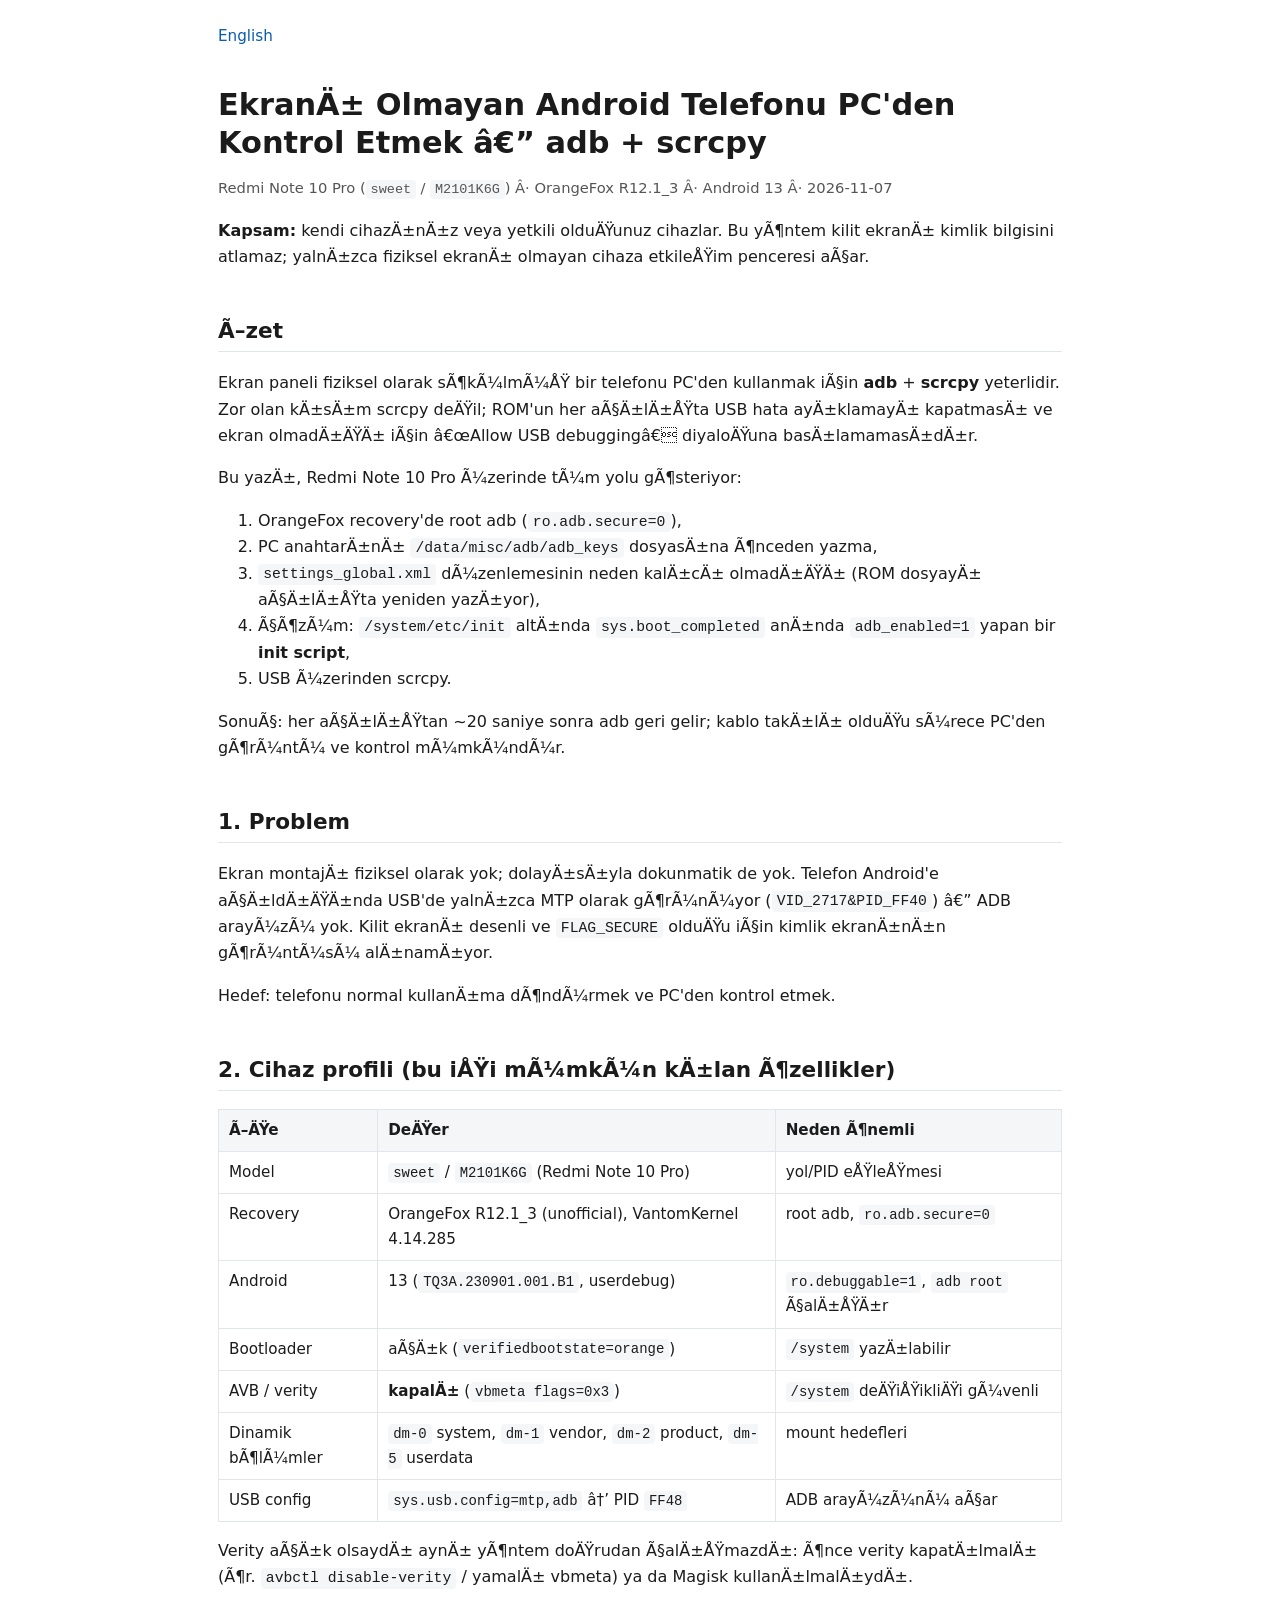
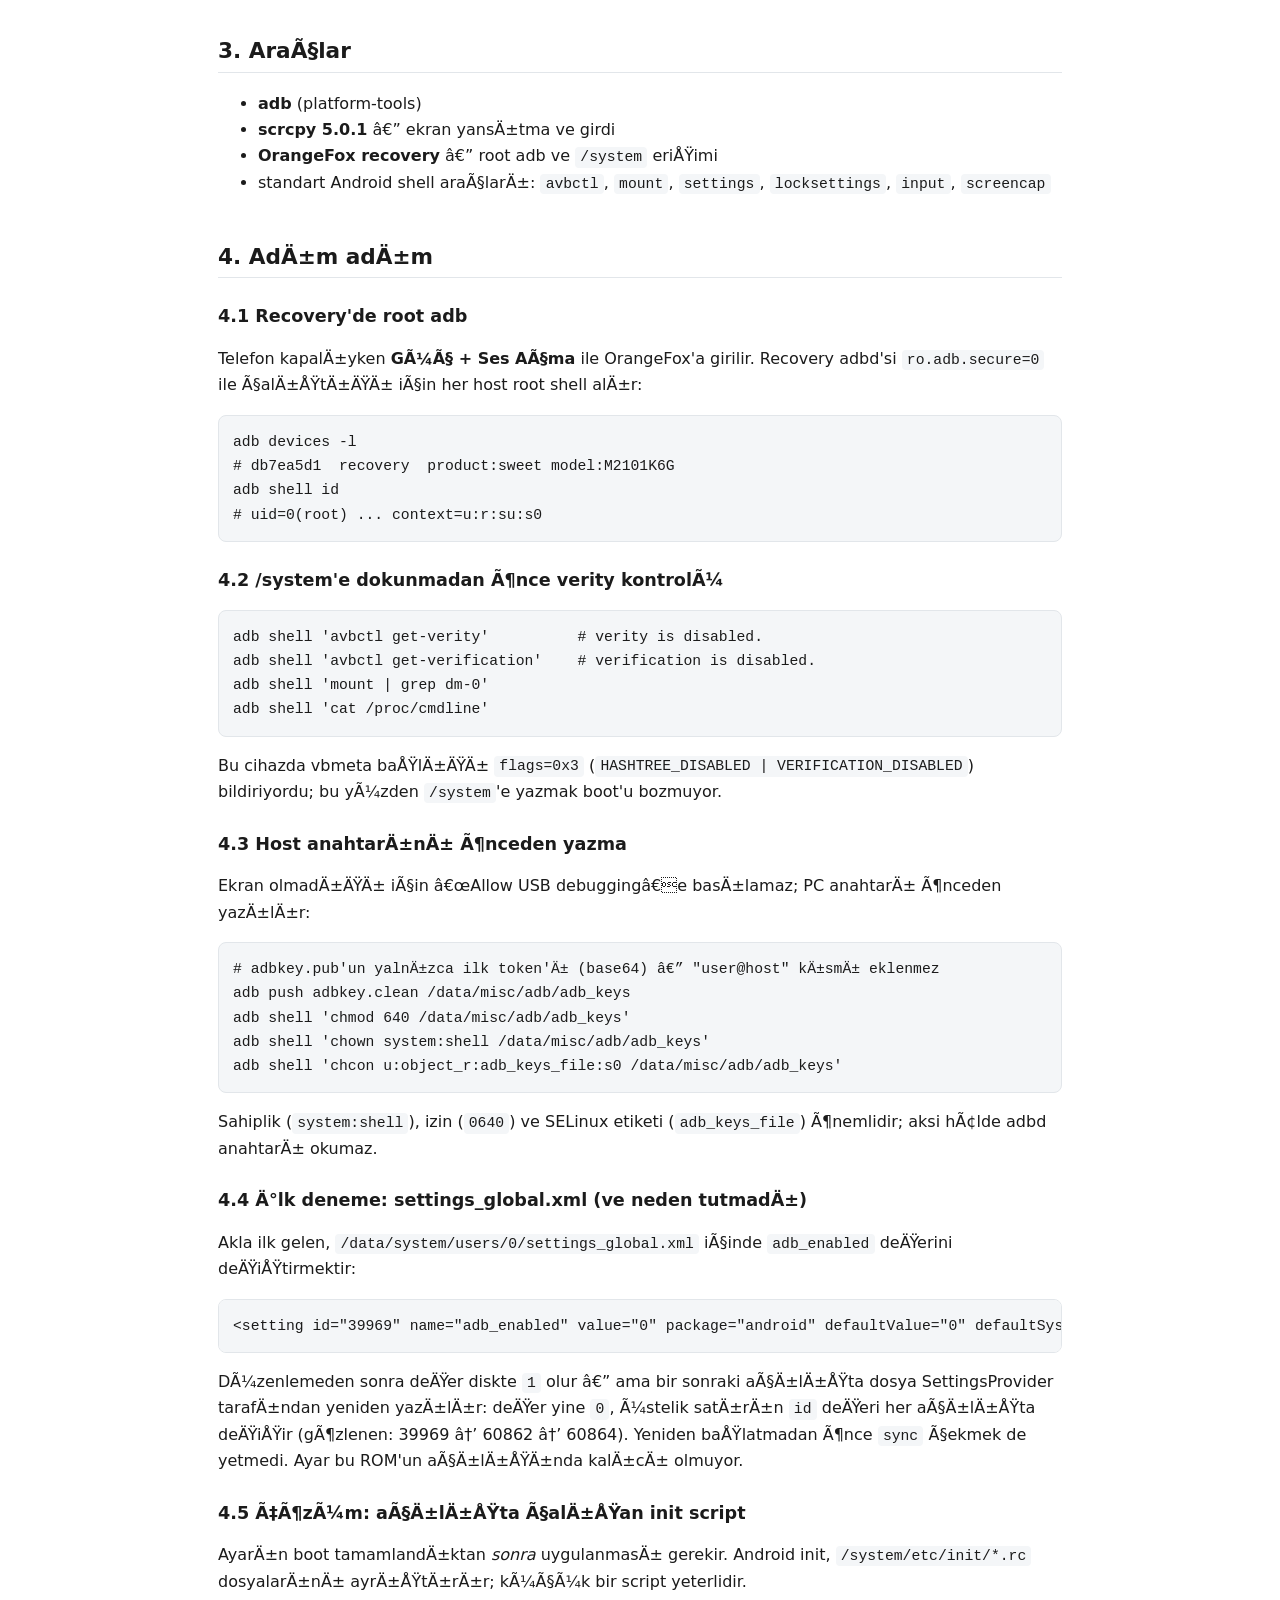
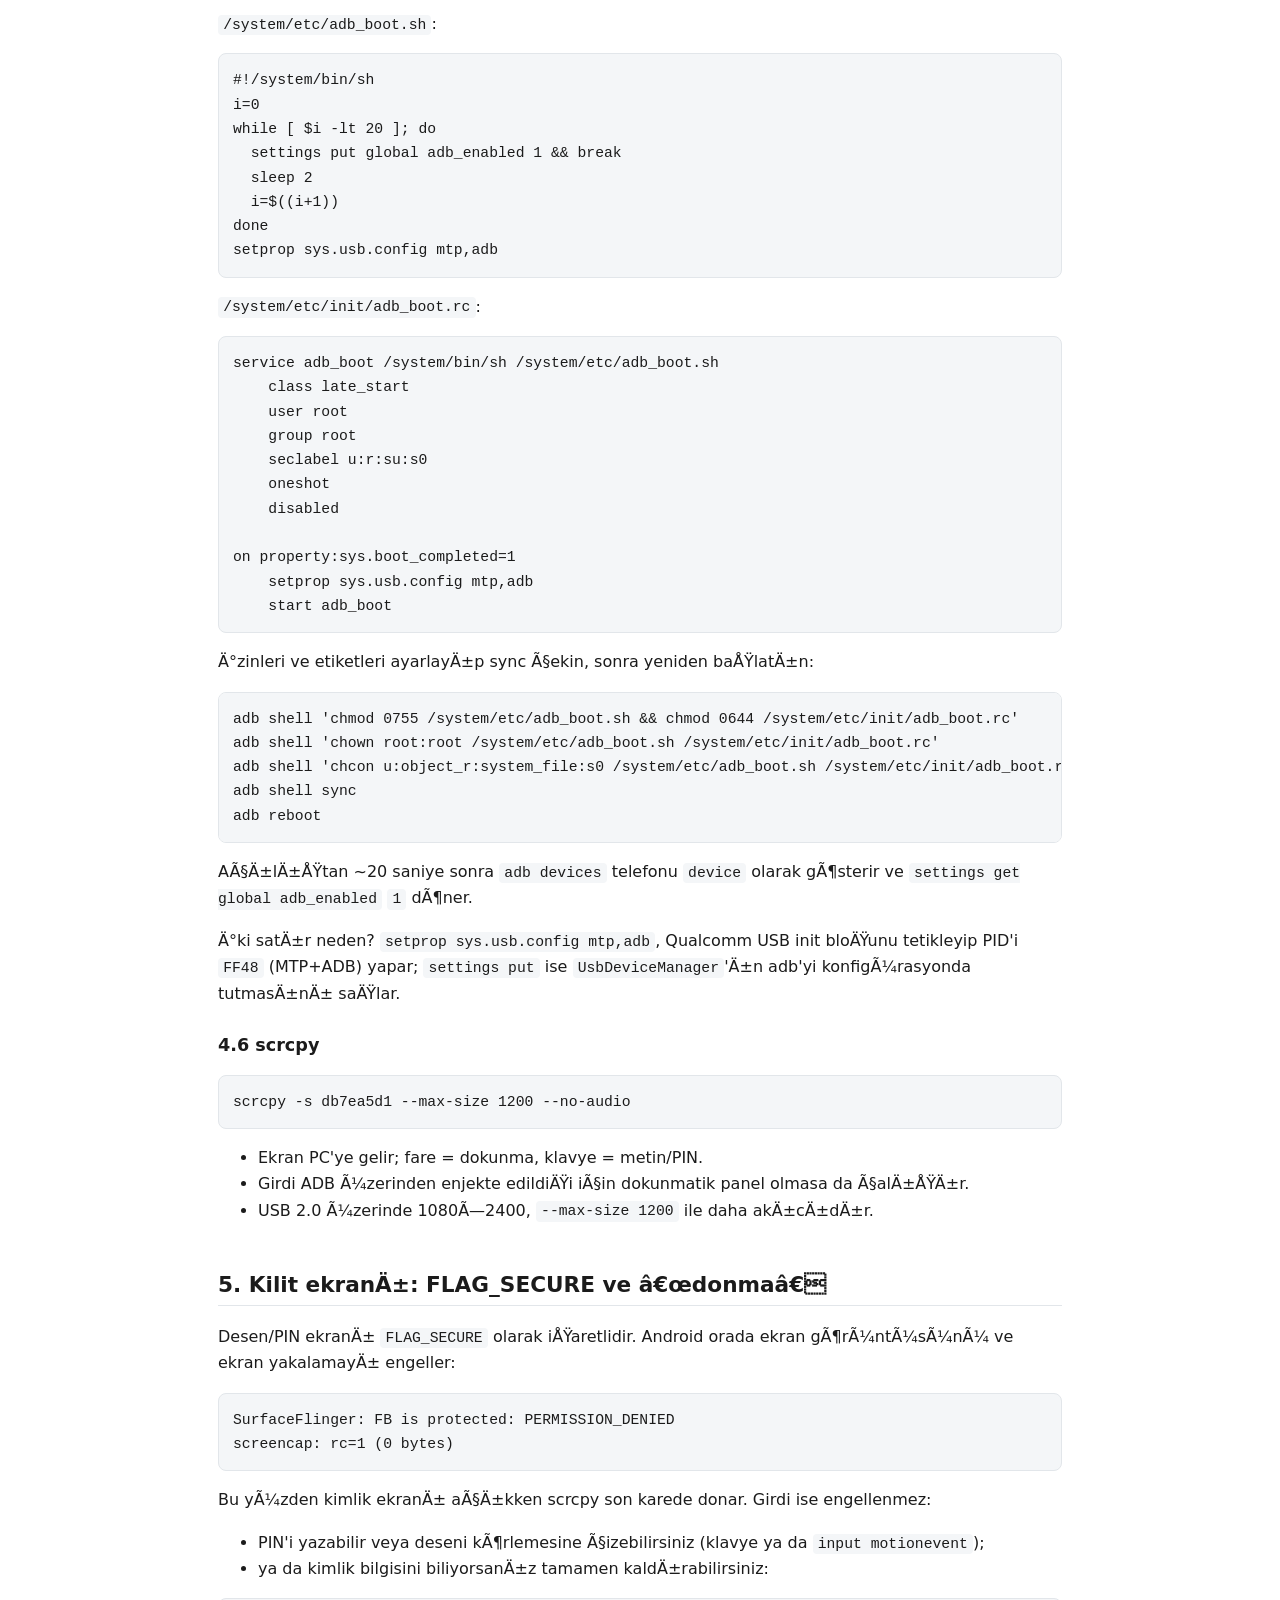
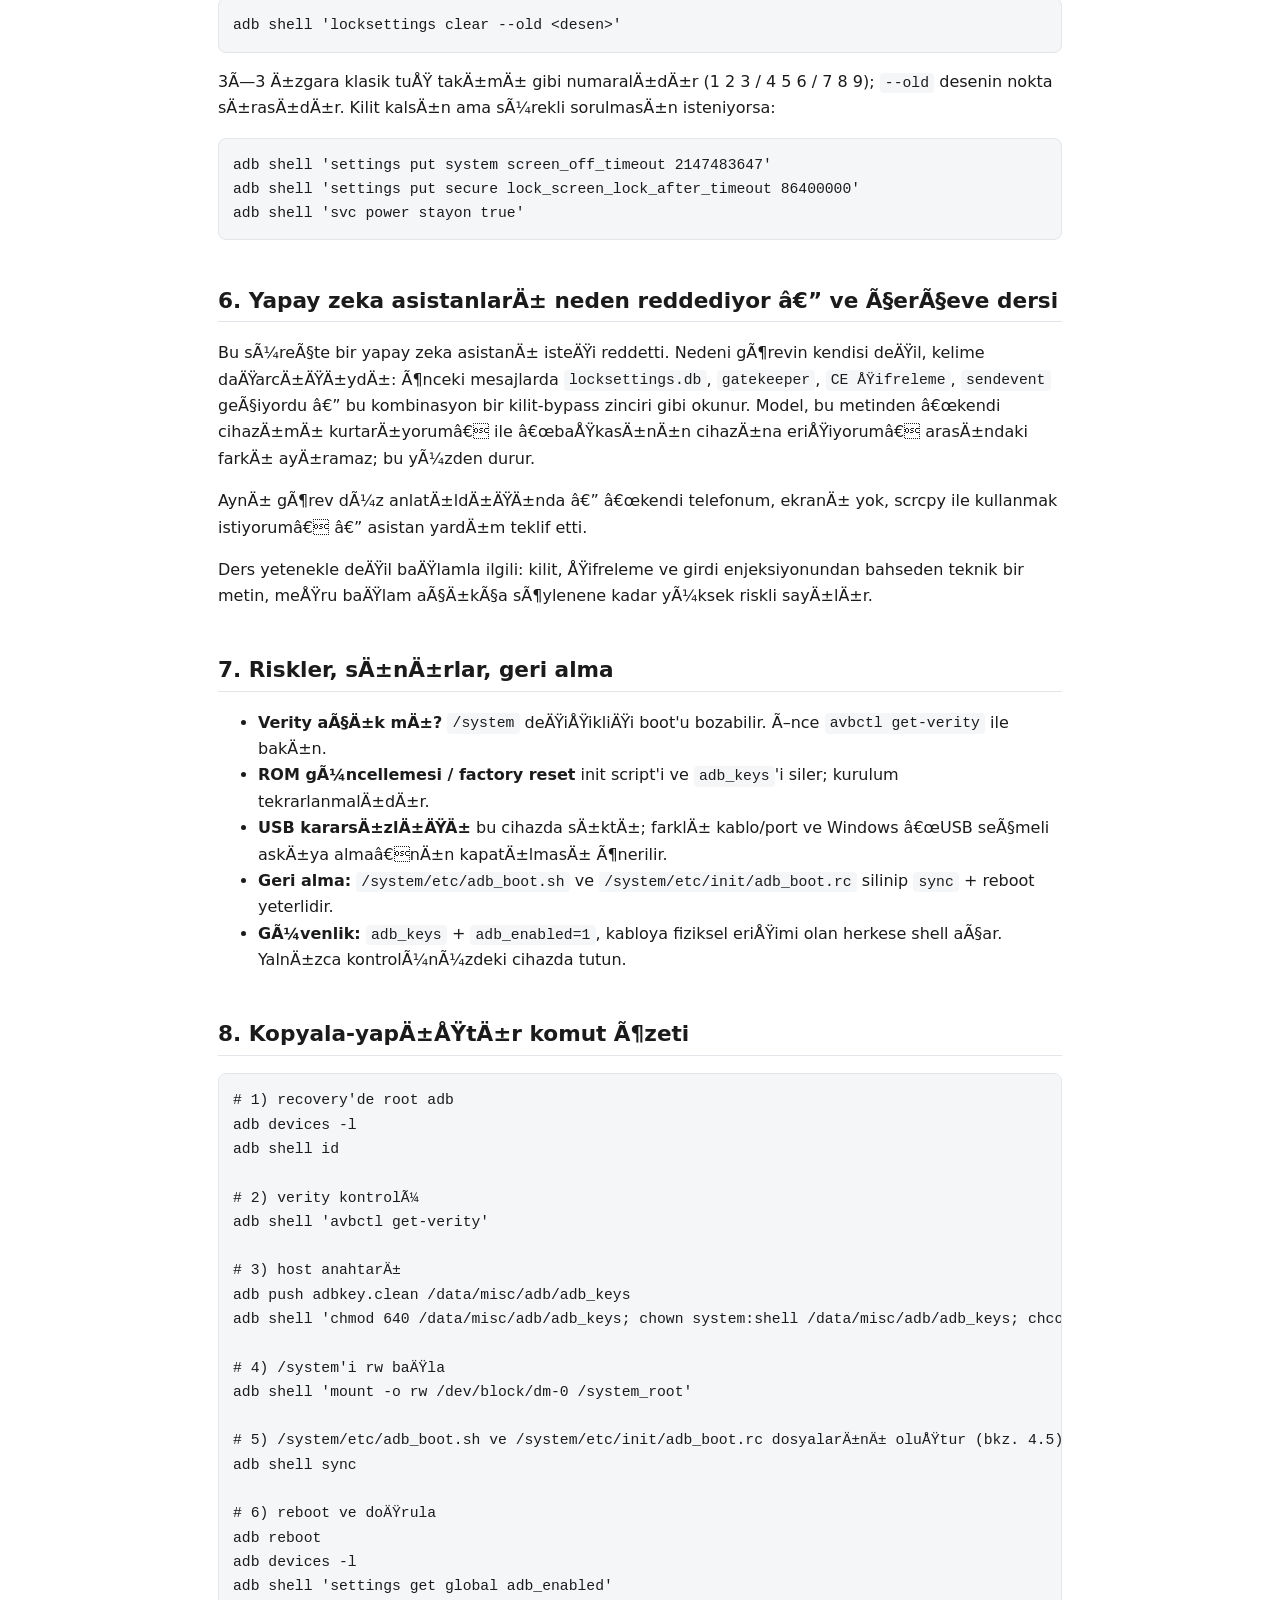
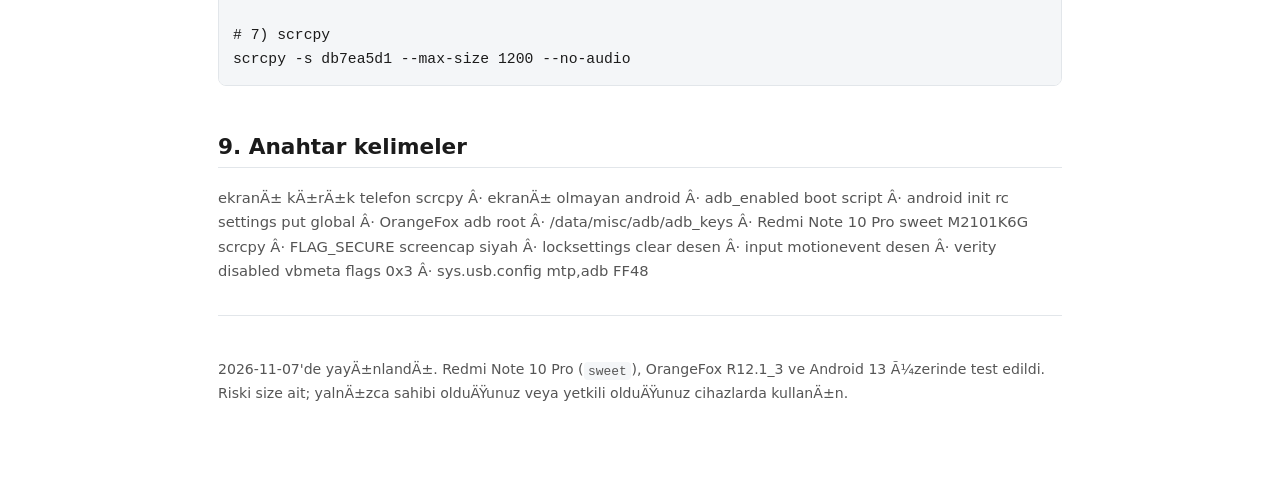
==== tr/index.html @ f034e2e9 "Screenless Android -> PC: adb + scrcpy guide (TR/EN)" ====
﻿<!DOCTYPE html>
<html lang="tr">
<head>
<meta charset="utf-8">
<meta name="viewport" content="width=device-width, initial-scale=1">
<title>EkranÄ± Olmayan Android Telefonu PC'den Kontrol Etmek â€” adb + scrcpy (Redmi Note 10 Pro / OrangeFox)</title>
<meta name="description" content="AdÄ±m adÄ±m rehber: ekranÄ± olmayan Android telefonu PC'den adb ve scrcpy ile kontrol etmek. Boot'ta adb'yi aÃ§an init script, adb_keys, FLAG_SECURE kilit ekranÄ± ve yeniden baÅŸlatmalarda kalÄ±cÄ±lÄ±k.">
<meta name="keywords" content="scrcpy, adb, ekranÄ± kÄ±rÄ±k telefon, ekranÄ± olmayan android, Redmi Note 10 Pro, sweet, M2101K6G, OrangeFox, adb_enabled, init rc, adb_keys, FLAG_SECURE, locksettings">
<link rel="canonical" href="https://avsessisozx.github.io/ekransiz-android-scrcpy/tr/">
<link rel="alternate" hreflang="en" href="https://avsessisozx.github.io/ekransiz-android-scrcpy/">
<link rel="alternate" hreflang="tr" href="https://avsessisozx.github.io/ekransiz-android-scrcpy/tr/">
<link rel="alternate" hreflang="x-default" href="https://avsessisozx.github.io/ekransiz-android-scrcpy/">
<link rel="stylesheet" href="../assets/style.css">
<script type="application/ld+json">
{
  "@context": "https://schema.org",
  "@type": "TechArticle",
  "headline": "EkranÄ± Olmayan Android Telefonu PC'den Kontrol Etmek â€” adb + scrcpy",
  "description": "EkranÄ± olmayan Redmi Note 10 Pro'yu PC'den kontrol etmek: OrangeFox recovery'de root adb, adb_keys, ve boot'ta adb_enabled=1 yapan init script.",
  "inLanguage": "tr",
  "datePublished": "2026-11-07",
  "dateModified": "2026-11-07",
  "keywords": "scrcpy, adb, ekranÄ± kÄ±rÄ±k telefon, Redmi Note 10 Pro, sweet, M2101K6G, OrangeFox, adb_enabled, init rc, adb_keys",
  "about": ["Android", "scrcpy", "adb", "OrangeFox recovery"],
  "mainEntityOfPage": "https://avsessisozx.github.io/ekransiz-android-scrcpy/tr/"
}
</script>
</head>
<body>
<main>
<nav class="lang"><a href="../">English</a></nav>

<h1>EkranÄ± Olmayan Android Telefonu PC'den Kontrol Etmek â€” adb + scrcpy</h1>
<p class="meta">Redmi Note 10 Pro (<code>sweet</code> / <code>M2101K6G</code>) Â· OrangeFox R12.1_3 Â· Android 13 Â· 2026-11-07</p>

<p><strong>Kapsam:</strong> kendi cihazÄ±nÄ±z veya yetkili olduÄŸunuz cihazlar. Bu yÃ¶ntem kilit ekranÄ± kimlik bilgisini atlamaz; yalnÄ±zca fiziksel ekranÄ± olmayan cihaza etkileÅŸim penceresi aÃ§ar.</p>

<h2>Ã–zet</h2>
<p>Ekran paneli fiziksel olarak sÃ¶kÃ¼lmÃ¼ÅŸ bir telefonu PC'den kullanmak iÃ§in <strong>adb</strong> + <strong>scrcpy</strong> yeterlidir. Zor olan kÄ±sÄ±m scrcpy deÄŸil; ROM'un her aÃ§Ä±lÄ±ÅŸta USB hata ayÄ±klamayÄ± kapatmasÄ± ve ekran olmadÄ±ÄŸÄ± iÃ§in â€œAllow USB debuggingâ€ diyaloÄŸuna basÄ±lamamasÄ±dÄ±r.</p>
<p>Bu yazÄ±, Redmi Note 10 Pro Ã¼zerinde tÃ¼m yolu gÃ¶steriyor:</p>
<ol>
<li>OrangeFox recovery'de root adb (<code>ro.adb.secure=0</code>),</li>
<li>PC anahtarÄ±nÄ± <code>/data/misc/adb/adb_keys</code> dosyasÄ±na Ã¶nceden yazma,</li>
<li><code>settings_global.xml</code> dÃ¼zenlemesinin neden kalÄ±cÄ± olmadÄ±ÄŸÄ± (ROM dosyayÄ± aÃ§Ä±lÄ±ÅŸta yeniden yazÄ±yor),</li>
<li>Ã§Ã¶zÃ¼m: <code>/system/etc/init</code> altÄ±nda <code>sys.boot_completed</code> anÄ±nda <code>adb_enabled=1</code> yapan bir <strong>init script</strong>,</li>
<li>USB Ã¼zerinden scrcpy.</li>
</ol>
<p>SonuÃ§: her aÃ§Ä±lÄ±ÅŸtan ~20 saniye sonra adb geri gelir; kablo takÄ±lÄ± olduÄŸu sÃ¼rece PC'den gÃ¶rÃ¼ntÃ¼ ve kontrol mÃ¼mkÃ¼ndÃ¼r.</p>

<h2>1. Problem</h2>
<p>Ekran montajÄ± fiziksel olarak yok; dolayÄ±sÄ±yla dokunmatik de yok. Telefon Android'e aÃ§Ä±ldÄ±ÄŸÄ±nda USB'de yalnÄ±zca MTP olarak gÃ¶rÃ¼nÃ¼yor (<code>VID_2717&amp;PID_FF40</code>) â€” ADB arayÃ¼zÃ¼ yok. Kilit ekranÄ± desenli ve <code>FLAG_SECURE</code> olduÄŸu iÃ§in kimlik ekranÄ±nÄ±n gÃ¶rÃ¼ntÃ¼sÃ¼ alÄ±namÄ±yor.</p>
<p>Hedef: telefonu normal kullanÄ±ma dÃ¶ndÃ¼rmek ve PC'den kontrol etmek.</p>

<h2>2. Cihaz profili (bu iÅŸi mÃ¼mkÃ¼n kÄ±lan Ã¶zellikler)</h2>
<table>
<thead><tr><th>Ã–ÄŸe</th><th>DeÄŸer</th><th>Neden Ã¶nemli</th></tr></thead>
<tbody>
<tr><td>Model</td><td><code>sweet</code> / <code>M2101K6G</code> (Redmi Note 10 Pro)</td><td>yol/PID eÅŸleÅŸmesi</td></tr>
<tr><td>Recovery</td><td>OrangeFox R12.1_3 (unofficial), VantomKernel 4.14.285</td><td>root adb, <code>ro.adb.secure=0</code></td></tr>
<tr><td>Android</td><td>13 (<code>TQ3A.230901.001.B1</code>, userdebug)</td><td><code>ro.debuggable=1</code>, <code>adb root</code> Ã§alÄ±ÅŸÄ±r</td></tr>
<tr><td>Bootloader</td><td>aÃ§Ä±k (<code>verifiedbootstate=orange</code>)</td><td><code>/system</code> yazÄ±labilir</td></tr>
<tr><td>AVB / verity</td><td><strong>kapalÄ±</strong> (<code>vbmeta flags=0x3</code>)</td><td><code>/system</code> deÄŸiÅŸikliÄŸi gÃ¼venli</td></tr>
<tr><td>Dinamik bÃ¶lÃ¼mler</td><td><code>dm-0</code> system, <code>dm-1</code> vendor, <code>dm-2</code> product, <code>dm-5</code> userdata</td><td>mount hedefleri</td></tr>
<tr><td>USB config</td><td><code>sys.usb.config=mtp,adb</code> â†’ PID <code>FF48</code></td><td>ADB arayÃ¼zÃ¼nÃ¼ aÃ§ar</td></tr>
</tbody>
</table>
<p>Verity aÃ§Ä±k olsaydÄ± aynÄ± yÃ¶ntem doÄŸrudan Ã§alÄ±ÅŸmazdÄ±: Ã¶nce verity kapatÄ±lmalÄ± (Ã¶r. <code>avbctl disable-verity</code> / yamalÄ± vbmeta) ya da Magisk kullanÄ±lmalÄ±ydÄ±.</p>

<h2>3. AraÃ§lar</h2>
<ul>
<li><strong>adb</strong> (platform-tools)</li>
<li><strong>scrcpy 5.0.1</strong> â€” ekran yansÄ±tma ve girdi</li>
<li><strong>OrangeFox recovery</strong> â€” root adb ve <code>/system</code> eriÅŸimi</li>
<li>standart Android shell araÃ§larÄ±: <code>avbctl</code>, <code>mount</code>, <code>settings</code>, <code>locksettings</code>, <code>input</code>, <code>screencap</code></li>
</ul>

<h2>4. AdÄ±m adÄ±m</h2>

<h3>4.1 Recovery'de root adb</h3>
<p>Telefon kapalÄ±yken <strong>GÃ¼Ã§ + Ses AÃ§ma</strong> ile OrangeFox'a girilir. Recovery adbd'si <code>ro.adb.secure=0</code> ile Ã§alÄ±ÅŸtÄ±ÄŸÄ± iÃ§in her host root shell alÄ±r:</p>
<pre><code>adb devices -l
# db7ea5d1  recovery  product:sweet model:M2101K6G
adb shell id
# uid=0(root) ... context=u:r:su:s0</code></pre>

<h3>4.2 /system'e dokunmadan Ã¶nce verity kontrolÃ¼</h3>
<pre><code>adb shell 'avbctl get-verity'          # verity is disabled.
adb shell 'avbctl get-verification'    # verification is disabled.
adb shell 'mount | grep dm-0'
adb shell 'cat /proc/cmdline'</code></pre>
<p>Bu cihazda vbmeta baÅŸlÄ±ÄŸÄ± <code>flags=0x3</code> (<code>HASHTREE_DISABLED | VERIFICATION_DISABLED</code>) bildiriyordu; bu yÃ¼zden <code>/system</code>'e yazmak boot'u bozmuyor.</p>

<h3>4.3 Host anahtarÄ±nÄ± Ã¶nceden yazma</h3>
<p>Ekran olmadÄ±ÄŸÄ± iÃ§in â€œAllow USB debuggingâ€e basÄ±lamaz; PC anahtarÄ± Ã¶nceden yazÄ±lÄ±r:</p>
<pre><code># adbkey.pub'un yalnÄ±zca ilk token'Ä± (base64) â€” "user@host" kÄ±smÄ± eklenmez
adb push adbkey.clean /data/misc/adb/adb_keys
adb shell 'chmod 640 /data/misc/adb/adb_keys'
adb shell 'chown system:shell /data/misc/adb/adb_keys'
adb shell 'chcon u:object_r:adb_keys_file:s0 /data/misc/adb/adb_keys'</code></pre>
<p>Sahiplik (<code>system:shell</code>), izin (<code>0640</code>) ve SELinux etiketi (<code>adb_keys_file</code>) Ã¶nemlidir; aksi hÃ¢lde adbd anahtarÄ± okumaz.</p>

<h3>4.4 Ä°lk deneme: settings_global.xml (ve neden tutmadÄ±)</h3>
<p>Akla ilk gelen, <code>/data/system/users/0/settings_global.xml</code> iÃ§inde <code>adb_enabled</code> deÄŸerini deÄŸiÅŸtirmektir:</p>
<pre><code>&lt;setting id="39969" name="adb_enabled" value="0" package="android" defaultValue="0" defaultSysSet="true" /&gt;</code></pre>
<p>DÃ¼zenlemeden sonra deÄŸer diskte <code>1</code> olur â€” ama bir sonraki aÃ§Ä±lÄ±ÅŸta dosya SettingsProvider tarafÄ±ndan yeniden yazÄ±lÄ±r: deÄŸer yine <code>0</code>, Ã¼stelik satÄ±rÄ±n <code>id</code> deÄŸeri her aÃ§Ä±lÄ±ÅŸta deÄŸiÅŸir (gÃ¶zlenen: 39969 â†’ 60862 â†’ 60864). Yeniden baÅŸlatmadan Ã¶nce <code>sync</code> Ã§ekmek de yetmedi. Ayar bu ROM'un aÃ§Ä±lÄ±ÅŸÄ±nda kalÄ±cÄ± olmuyor.</p>

<h3>4.5 Ã‡Ã¶zÃ¼m: aÃ§Ä±lÄ±ÅŸta Ã§alÄ±ÅŸan init script</h3>
<p>AyarÄ±n boot tamamlandÄ±ktan <em>sonra</em> uygulanmasÄ± gerekir. Android init, <code>/system/etc/init/*.rc</code> dosyalarÄ±nÄ± ayrÄ±ÅŸtÄ±rÄ±r; kÃ¼Ã§Ã¼k bir script yeterlidir.</p>
<p><code>/system/etc/adb_boot.sh</code>:</p>
<pre><code>#!/system/bin/sh
i=0
while [ $i -lt 20 ]; do
  settings put global adb_enabled 1 &amp;&amp; break
  sleep 2
  i=$((i+1))
done
setprop sys.usb.config mtp,adb</code></pre>
<p><code>/system/etc/init/adb_boot.rc</code>:</p>
<pre><code>service adb_boot /system/bin/sh /system/etc/adb_boot.sh
    class late_start
    user root
    group root
    seclabel u:r:su:s0
    oneshot
    disabled

on property:sys.boot_completed=1
    setprop sys.usb.config mtp,adb
    start adb_boot</code></pre>
<p>Ä°zinleri ve etiketleri ayarlayÄ±p sync Ã§ekin, sonra yeniden baÅŸlatÄ±n:</p>
<pre><code>adb shell 'chmod 0755 /system/etc/adb_boot.sh &amp;&amp; chmod 0644 /system/etc/init/adb_boot.rc'
adb shell 'chown root:root /system/etc/adb_boot.sh /system/etc/init/adb_boot.rc'
adb shell 'chcon u:object_r:system_file:s0 /system/etc/adb_boot.sh /system/etc/init/adb_boot.rc'
adb shell sync
adb reboot</code></pre>
<p>AÃ§Ä±lÄ±ÅŸtan ~20 saniye sonra <code>adb devices</code> telefonu <code>device</code> olarak gÃ¶sterir ve <code>settings get global adb_enabled</code> <code>1</code> dÃ¶ner.</p>
<p>Ä°ki satÄ±r neden? <code>setprop sys.usb.config mtp,adb</code>, Qualcomm USB init bloÄŸunu tetikleyip PID'i <code>FF48</code> (MTP+ADB) yapar; <code>settings put</code> ise <code>UsbDeviceManager</code>'Ä±n adb'yi konfigÃ¼rasyonda tutmasÄ±nÄ± saÄŸlar.</p>

<h3>4.6 scrcpy</h3>
<pre><code>scrcpy -s db7ea5d1 --max-size 1200 --no-audio</code></pre>
<ul>
<li>Ekran PC'ye gelir; fare = dokunma, klavye = metin/PIN.</li>
<li>Girdi ADB Ã¼zerinden enjekte edildiÄŸi iÃ§in dokunmatik panel olmasa da Ã§alÄ±ÅŸÄ±r.</li>
<li>USB 2.0 Ã¼zerinde 1080Ã—2400, <code>--max-size 1200</code> ile daha akÄ±cÄ±dÄ±r.</li>
</ul>

<h2>5. Kilit ekranÄ±: FLAG_SECURE ve â€œdonmaâ€</h2>
<p>Desen/PIN ekranÄ± <code>FLAG_SECURE</code> olarak iÅŸaretlidir. Android orada ekran gÃ¶rÃ¼ntÃ¼sÃ¼nÃ¼ ve ekran yakalamayÄ± engeller:</p>
<pre><code>SurfaceFlinger: FB is protected: PERMISSION_DENIED
screencap: rc=1 (0 bytes)</code></pre>
<p>Bu yÃ¼zden kimlik ekranÄ± aÃ§Ä±kken scrcpy son karede donar. Girdi ise engellenmez:</p>
<ul>
<li>PIN'i yazabilir veya deseni kÃ¶rlemesine Ã§izebilirsiniz (klavye ya da <code>input motionevent</code>);</li>
<li>ya da kimlik bilgisini biliyorsanÄ±z tamamen kaldÄ±rabilirsiniz:</li>
</ul>
<pre><code>adb shell 'locksettings clear --old &lt;desen&gt;'</code></pre>
<p>3Ã—3 Ä±zgara klasik tuÅŸ takÄ±mÄ± gibi numaralÄ±dÄ±r (1 2 3 / 4 5 6 / 7 8 9); <code>--old</code> desenin nokta sÄ±rasÄ±dÄ±r. Kilit kalsÄ±n ama sÃ¼rekli sorulmasÄ±n isteniyorsa:</p>
<pre><code>adb shell 'settings put system screen_off_timeout 2147483647'
adb shell 'settings put secure lock_screen_lock_after_timeout 86400000'
adb shell 'svc power stayon true'</code></pre>

<h2>6. Yapay zeka asistanlarÄ± neden reddediyor â€” ve Ã§erÃ§eve dersi</h2>
<p>Bu sÃ¼reÃ§te bir yapay zeka asistanÄ± isteÄŸi reddetti. Nedeni gÃ¶revin kendisi deÄŸil, kelime daÄŸarcÄ±ÄŸÄ±ydÄ±: Ã¶nceki mesajlarda <code>locksettings.db</code>, <code>gatekeeper</code>, <code>CE ÅŸifreleme</code>, <code>sendevent</code> geÃ§iyordu â€” bu kombinasyon bir kilit-bypass zinciri gibi okunur. Model, bu metinden â€œkendi cihazÄ±mÄ± kurtarÄ±yorumâ€ ile â€œbaÅŸkasÄ±nÄ±n cihazÄ±na eriÅŸiyorumâ€ arasÄ±ndaki farkÄ± ayÄ±ramaz; bu yÃ¼zden durur.</p>
<p>AynÄ± gÃ¶rev dÃ¼z anlatÄ±ldÄ±ÄŸÄ±nda â€” â€œkendi telefonum, ekranÄ± yok, scrcpy ile kullanmak istiyorumâ€ â€” asistan yardÄ±m teklif etti.</p>
<p>Ders yetenekle deÄŸil baÄŸlamla ilgili: kilit, ÅŸifreleme ve girdi enjeksiyonundan bahseden teknik bir metin, meÅŸru baÄŸlam aÃ§Ä±kÃ§a sÃ¶ylenene kadar yÃ¼ksek riskli sayÄ±lÄ±r.</p>

<h2>7. Riskler, sÄ±nÄ±rlar, geri alma</h2>
<ul>
<li><strong>Verity aÃ§Ä±k mÄ±?</strong> <code>/system</code> deÄŸiÅŸikliÄŸi boot'u bozabilir. Ã–nce <code>avbctl get-verity</code> ile bakÄ±n.</li>
<li><strong>ROM gÃ¼ncellemesi / factory reset</strong> init script'i ve <code>adb_keys</code>'i siler; kurulum tekrarlanmalÄ±dÄ±r.</li>
<li><strong>USB kararsÄ±zlÄ±ÄŸÄ±</strong> bu cihazda sÄ±ktÄ±; farklÄ± kablo/port ve Windows â€œUSB seÃ§meli askÄ±ya almaâ€nÄ±n kapatÄ±lmasÄ± Ã¶nerilir.</li>
<li><strong>Geri alma:</strong> <code>/system/etc/adb_boot.sh</code> ve <code>/system/etc/init/adb_boot.rc</code> silinip <code>sync</code> + reboot yeterlidir.</li>
<li><strong>GÃ¼venlik:</strong> <code>adb_keys</code> + <code>adb_enabled=1</code>, kabloya fiziksel eriÅŸimi olan herkese shell aÃ§ar. YalnÄ±zca kontrolÃ¼nÃ¼zdeki cihazda tutun.</li>
</ul>

<h2>8. Kopyala-yapÄ±ÅŸtÄ±r komut Ã¶zeti</h2>
<pre><code># 1) recovery'de root adb
adb devices -l
adb shell id

# 2) verity kontrolÃ¼
adb shell 'avbctl get-verity'

# 3) host anahtarÄ±
adb push adbkey.clean /data/misc/adb/adb_keys
adb shell 'chmod 640 /data/misc/adb/adb_keys; chown system:shell /data/misc/adb/adb_keys; chcon u:object_r:adb_keys_file:s0 /data/misc/adb/adb_keys'

# 4) /system'i rw baÄŸla
adb shell 'mount -o rw /dev/block/dm-0 /system_root'

# 5) /system/etc/adb_boot.sh ve /system/etc/init/adb_boot.rc dosyalarÄ±nÄ± oluÅŸtur (bkz. 4.5)
adb shell sync

# 6) reboot ve doÄŸrula
adb reboot
adb devices -l
adb shell 'settings get global adb_enabled'

# 7) scrcpy
scrcpy -s db7ea5d1 --max-size 1200 --no-audio</code></pre>

<h2>9. Anahtar kelimeler</h2>
<p class="meta">ekranÄ± kÄ±rÄ±k telefon scrcpy Â· ekranÄ± olmayan android Â· adb_enabled boot script Â· android init rc settings put global Â· OrangeFox adb root Â· /data/misc/adb/adb_keys Â· Redmi Note 10 Pro sweet M2101K6G scrcpy Â· FLAG_SECURE screencap siyah Â· locksettings clear desen Â· input motionevent desen Â· verity disabled vbmeta flags 0x3 Â· sys.usb.config mtp,adb FF48</p>

<hr>
<footer>
<p>2026-11-07'de yayÄ±nlandÄ±. Redmi Note 10 Pro (<code>sweet</code>), OrangeFox R12.1_3 ve Android 13 Ã¼zerinde test edildi. Riski size ait; yalnÄ±zca sahibi olduÄŸunuz veya yetkili olduÄŸunuz cihazlarda kullanÄ±n.</p>
</footer>
</main>
</body>
</html>
---- assets/style.css ----
:root {
  --fg: #1b1b1b;
  --muted: #555;
  --bg: #ffffff;
  --accent: #0b5cad;
  --code-bg: #f4f6f8;
  --border: #e2e6ea;
}
@media (prefers-color-scheme: dark) {
  :root {
    --fg: #e6e6e6;
    --muted: #a8a8a8;
    --bg: #141414;
    --accent: #6cb6ff;
    --code-bg: #1e1e1e;
    --border: #2a2a2a;
  }
}
* { box-sizing: border-box; }
body {
  margin: 0;
  font-family: system-ui, -apple-system, "Segoe UI", Roboto, Arial, sans-serif;
  line-height: 1.65;
  color: var(--fg);
  background: var(--bg);
}
main {
  max-width: 880px;
  margin: 0 auto;
  padding: 24px 18px 80px;
}
h1, h2, h3 { line-height: 1.25; }
h1 { font-size: 1.9rem; margin: 1.2em 0 .4em; }
h2 { font-size: 1.35rem; margin-top: 2.2em; border-bottom: 1px solid var(--border); padding-bottom: .3em; }
h3 { font-size: 1.1rem; margin-top: 1.6em; }
a { color: var(--accent); }
code {
  background: var(--code-bg);
  padding: .15em .35em;
  border-radius: 4px;
  font-size: .92em;
  font-family: ui-monospace, SFMono-Regular, Menlo, Consolas, monospace;
}
pre {
  background: var(--code-bg);
  padding: 14px;
  overflow: auto;
  border-radius: 8px;
  border: 1px solid var(--border);
}
pre code { padding: 0; background: none; }
table { border-collapse: collapse; width: 100%; margin: 1em 0; font-size: .95rem; }
th, td { border: 1px solid var(--border); padding: 8px 10px; text-align: left; vertical-align: top; }
th { background: var(--code-bg); }
blockquote { border-left: 4px solid var(--accent); margin: 1em 0; padding: .4em 1em; color: var(--muted); }
.meta { color: var(--muted); font-size: .92rem; }
nav.lang { margin: 0 0 1.5em; font-size: .95rem; }
nav.lang a { text-decoration: none; }
hr { border: 0; border-top: 1px solid var(--border); margin: 2em 0; }
footer { color: var(--muted); font-size: .88rem; margin-top: 3em; }
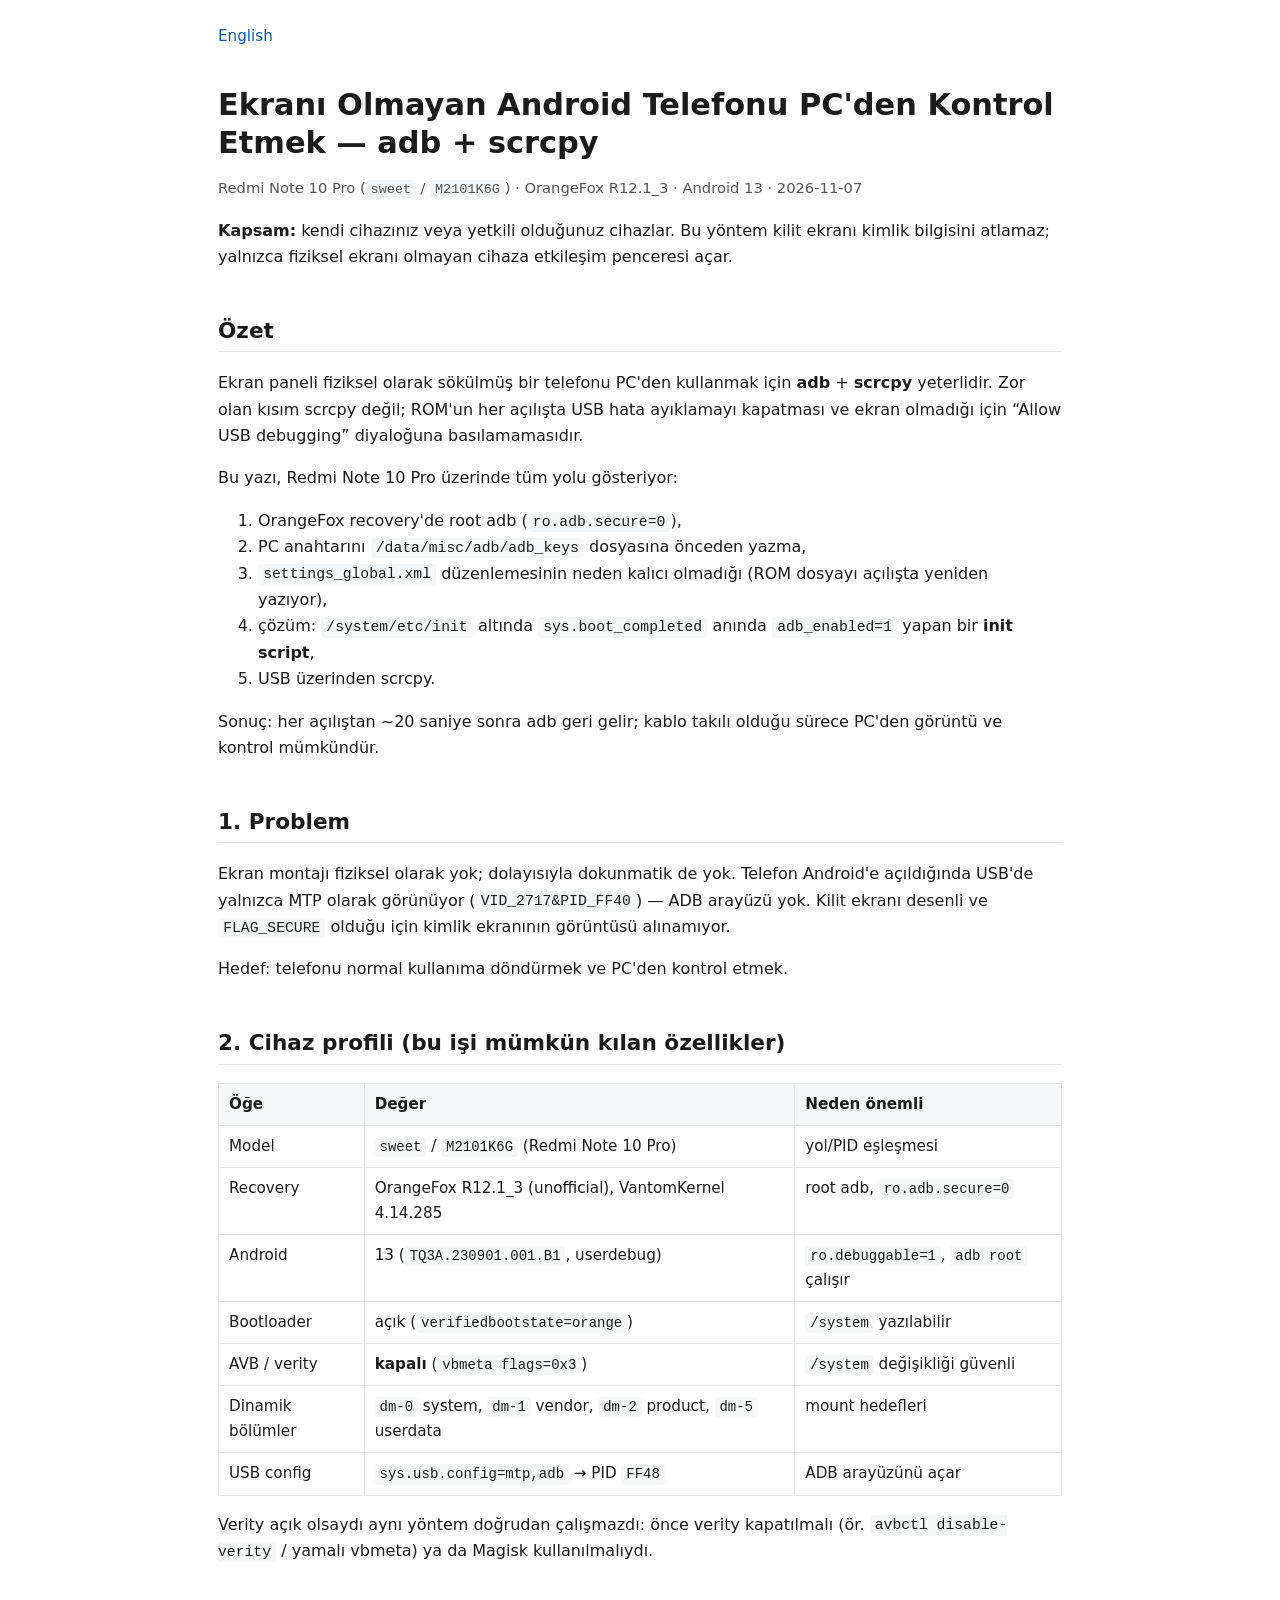
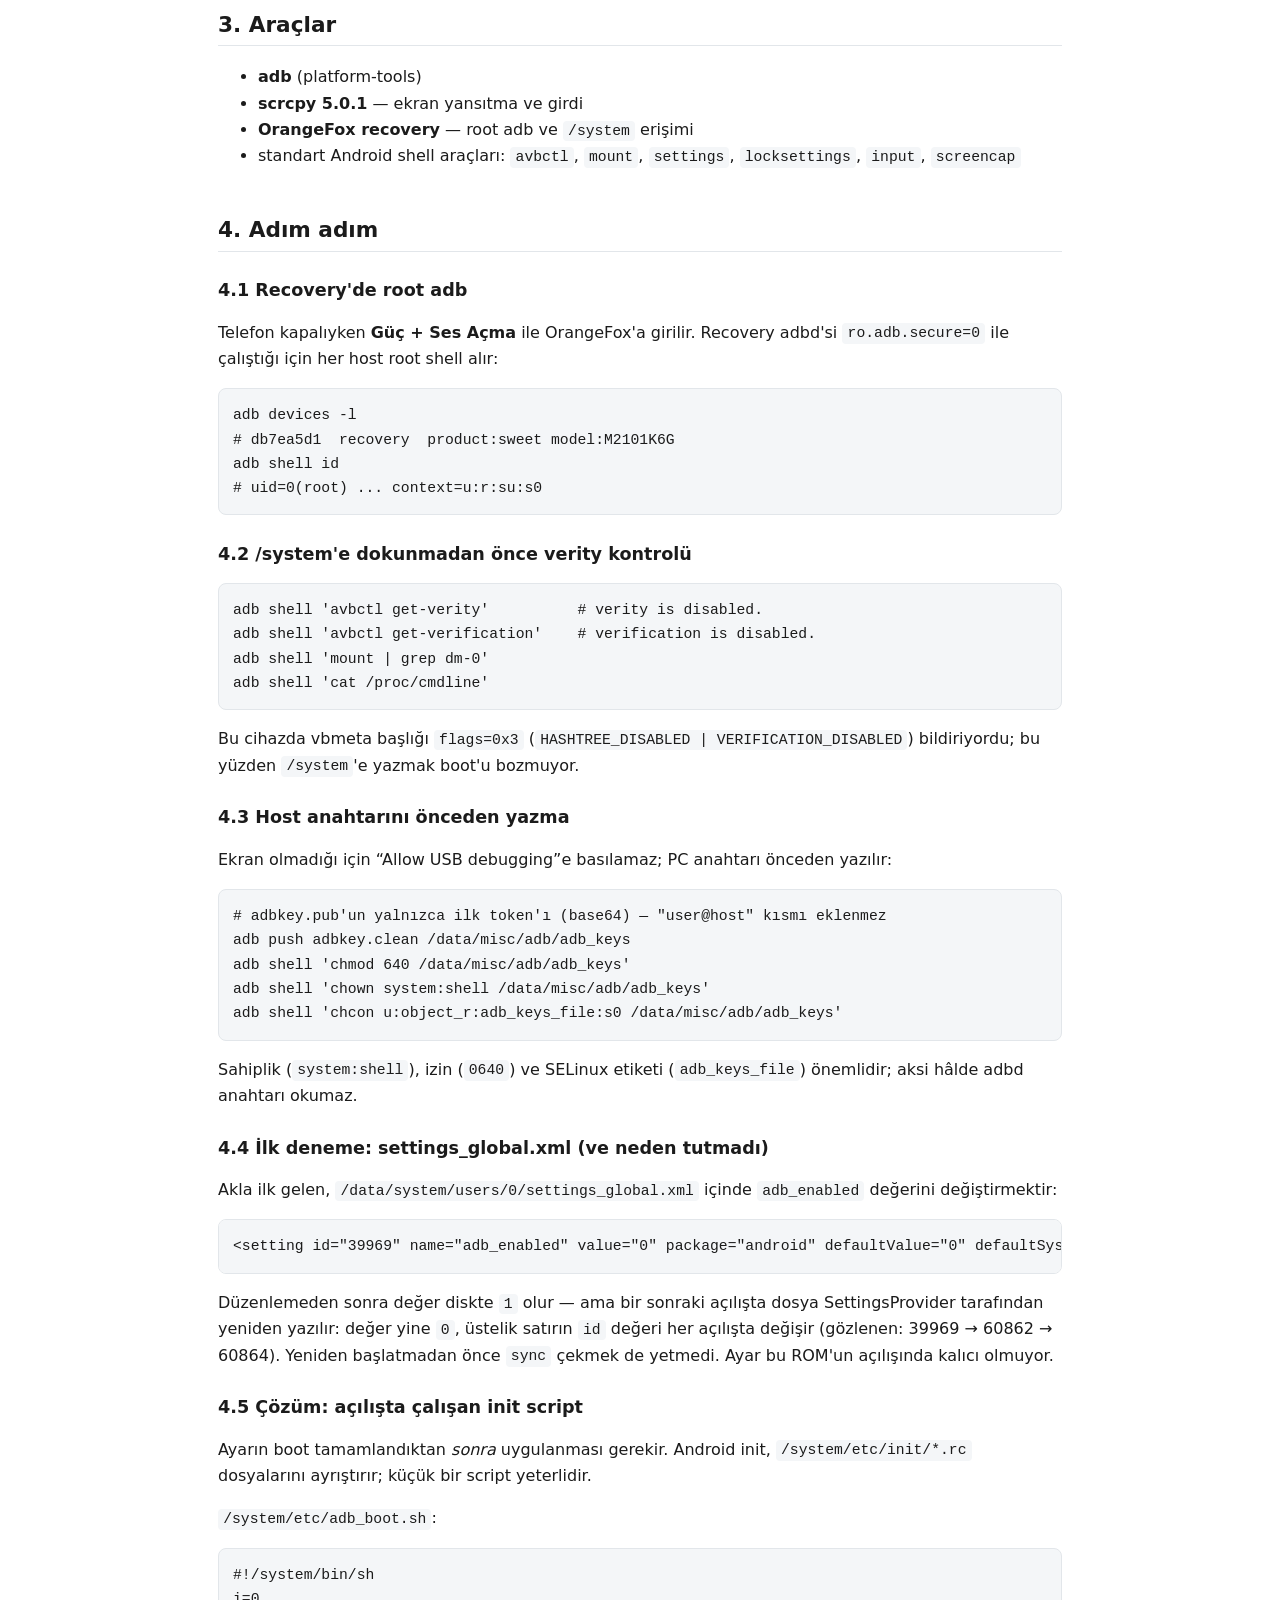
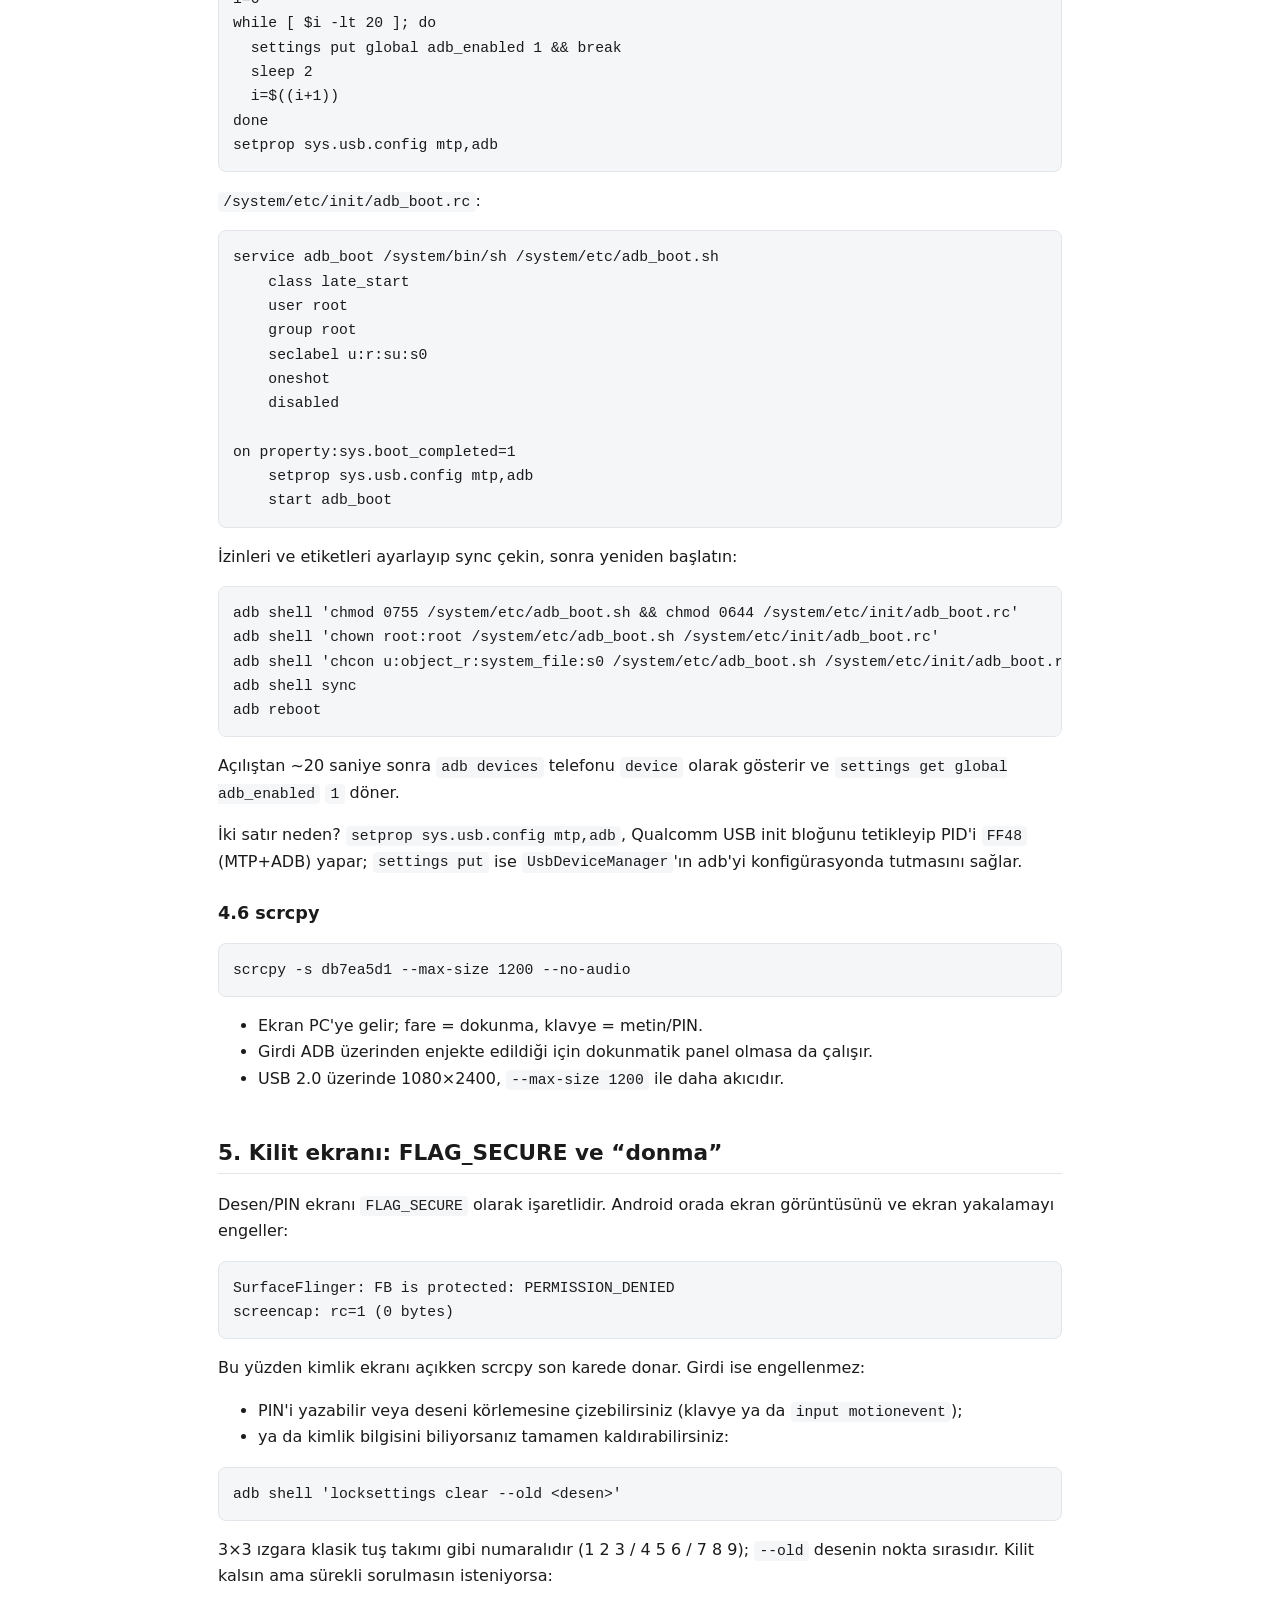
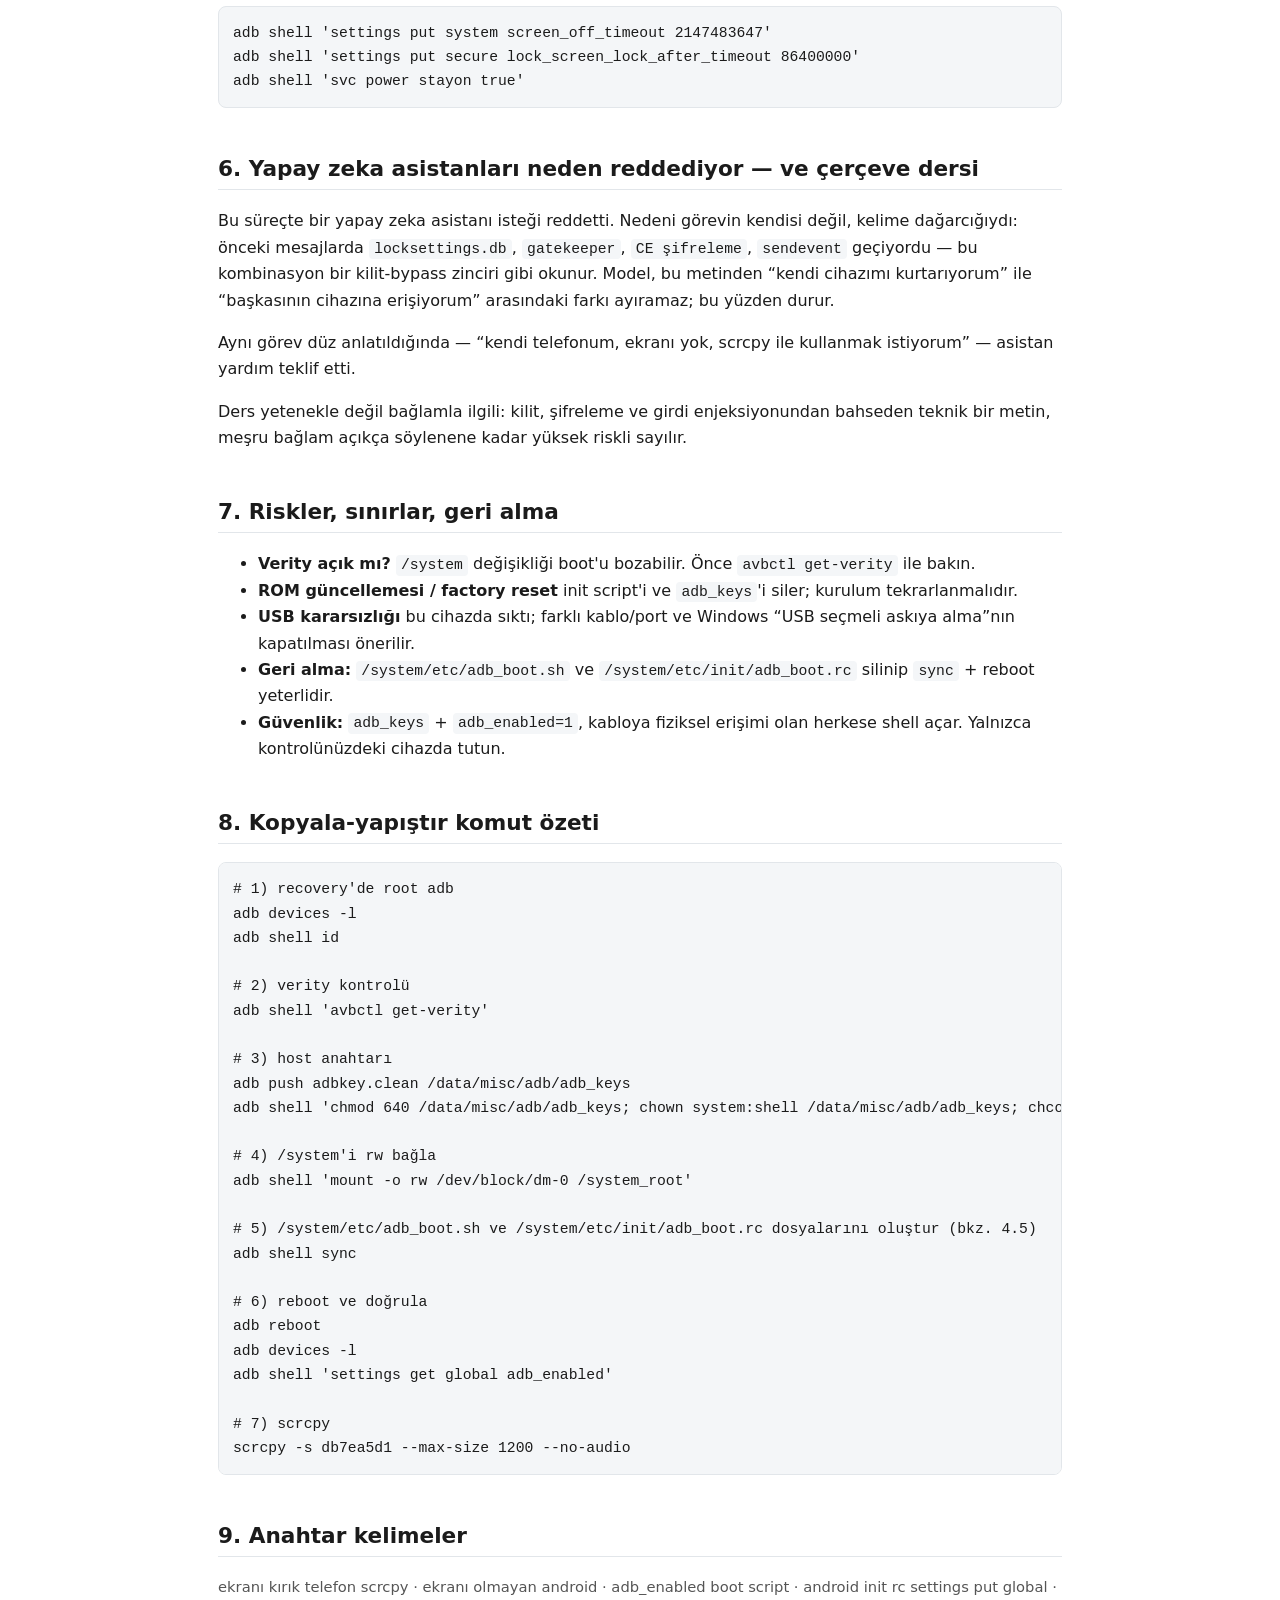
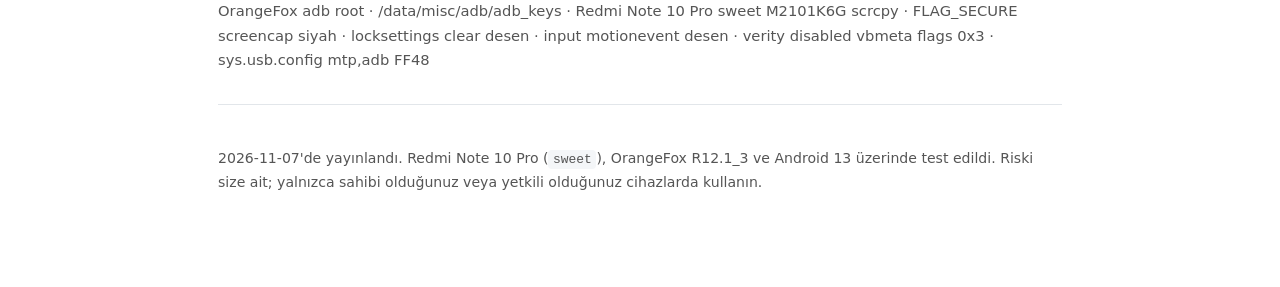
==== commit 8babce90: "fix: UTF-8 (no BOM), repair mojibake in TR/EN pages" ====
--- a/tr/index.html
+++ b/tr/index.html
@@ -1,11 +1,11 @@
-﻿<!DOCTYPE html>
+<!DOCTYPE html>
 <html lang="tr">
 <head>
 <meta charset="utf-8">
 <meta name="viewport" content="width=device-width, initial-scale=1">
-<title>EkranÄ± Olmayan Android Telefonu PC'den Kontrol Etmek â€” adb + scrcpy (Redmi Note 10 Pro / OrangeFox)</title>
-<meta name="description" content="AdÄ±m adÄ±m rehber: ekranÄ± olmayan Android telefonu PC'den adb ve scrcpy ile kontrol etmek. Boot'ta adb'yi aÃ§an init script, adb_keys, FLAG_SECURE kilit ekranÄ± ve yeniden baÅŸlatmalarda kalÄ±cÄ±lÄ±k.">
-<meta name="keywords" content="scrcpy, adb, ekranÄ± kÄ±rÄ±k telefon, ekranÄ± olmayan android, Redmi Note 10 Pro, sweet, M2101K6G, OrangeFox, adb_enabled, init rc, adb_keys, FLAG_SECURE, locksettings">
+<title>Ekranı Olmayan Android Telefonu PC'den Kontrol Etmek — adb + scrcpy (Redmi Note 10 Pro / OrangeFox)</title>
+<meta name="description" content="Adım adım rehber: ekranı olmayan Android telefonu PC'den adb ve scrcpy ile kontrol etmek. Boot'ta adb'yi açan init script, adb_keys, FLAG_SECURE kilit ekranı ve yeniden başlatmalarda kalıcılık.">
+<meta name="keywords" content="scrcpy, adb, ekranı kırık telefon, ekranı olmayan android, Redmi Note 10 Pro, sweet, M2101K6G, OrangeFox, adb_enabled, init rc, adb_keys, FLAG_SECURE, locksettings">
 <link rel="canonical" href="https://avsessisozx.github.io/ekransiz-android-scrcpy/tr/">
 <link rel="alternate" hreflang="en" href="https://avsessisozx.github.io/ekransiz-android-scrcpy/">
 <link rel="alternate" hreflang="tr" href="https://avsessisozx.github.io/ekransiz-android-scrcpy/tr/">
@@ -15,12 +15,12 @@
 {
   "@context": "https://schema.org",
   "@type": "TechArticle",
-  "headline": "EkranÄ± Olmayan Android Telefonu PC'den Kontrol Etmek â€” adb + scrcpy",
-  "description": "EkranÄ± olmayan Redmi Note 10 Pro'yu PC'den kontrol etmek: OrangeFox recovery'de root adb, adb_keys, ve boot'ta adb_enabled=1 yapan init script.",
+  "headline": "Ekranı Olmayan Android Telefonu PC'den Kontrol Etmek — adb + scrcpy",
+  "description": "Ekranı olmayan Redmi Note 10 Pro'yu PC'den kontrol etmek: OrangeFox recovery'de root adb, adb_keys, ve boot'ta adb_enabled=1 yapan init script.",
   "inLanguage": "tr",
   "datePublished": "2026-11-07",
   "dateModified": "2026-11-07",
-  "keywords": "scrcpy, adb, ekranÄ± kÄ±rÄ±k telefon, Redmi Note 10 Pro, sweet, M2101K6G, OrangeFox, adb_enabled, init rc, adb_keys",
+  "keywords": "scrcpy, adb, ekranı kırık telefon, Redmi Note 10 Pro, sweet, M2101K6G, OrangeFox, adb_enabled, init rc, adb_keys",
   "about": ["Android", "scrcpy", "adb", "OrangeFox recovery"],
   "mainEntityOfPage": "https://avsessisozx.github.io/ekransiz-android-scrcpy/tr/"
 }
@@ -30,82 +30,82 @@
 <main>
 <nav class="lang"><a href="../">English</a></nav>
 
-<h1>EkranÄ± Olmayan Android Telefonu PC'den Kontrol Etmek â€” adb + scrcpy</h1>
-<p class="meta">Redmi Note 10 Pro (<code>sweet</code> / <code>M2101K6G</code>) Â· OrangeFox R12.1_3 Â· Android 13 Â· 2026-11-07</p>
-
-<p><strong>Kapsam:</strong> kendi cihazÄ±nÄ±z veya yetkili olduÄŸunuz cihazlar. Bu yÃ¶ntem kilit ekranÄ± kimlik bilgisini atlamaz; yalnÄ±zca fiziksel ekranÄ± olmayan cihaza etkileÅŸim penceresi aÃ§ar.</p>
-
-<h2>Ã–zet</h2>
-<p>Ekran paneli fiziksel olarak sÃ¶kÃ¼lmÃ¼ÅŸ bir telefonu PC'den kullanmak iÃ§in <strong>adb</strong> + <strong>scrcpy</strong> yeterlidir. Zor olan kÄ±sÄ±m scrcpy deÄŸil; ROM'un her aÃ§Ä±lÄ±ÅŸta USB hata ayÄ±klamayÄ± kapatmasÄ± ve ekran olmadÄ±ÄŸÄ± iÃ§in â€œAllow USB debuggingâ€ diyaloÄŸuna basÄ±lamamasÄ±dÄ±r.</p>
-<p>Bu yazÄ±, Redmi Note 10 Pro Ã¼zerinde tÃ¼m yolu gÃ¶steriyor:</p>
+<h1>Ekranı Olmayan Android Telefonu PC'den Kontrol Etmek — adb + scrcpy</h1>
+<p class="meta">Redmi Note 10 Pro (<code>sweet</code> / <code>M2101K6G</code>) · OrangeFox R12.1_3 · Android 13 · 2026-11-07</p>
+
+<p><strong>Kapsam:</strong> kendi cihazınız veya yetkili olduğunuz cihazlar. Bu yöntem kilit ekranı kimlik bilgisini atlamaz; yalnızca fiziksel ekranı olmayan cihaza etkileşim penceresi açar.</p>
+
+<h2>Özet</h2>
+<p>Ekran paneli fiziksel olarak sökülmüş bir telefonu PC'den kullanmak için <strong>adb</strong> + <strong>scrcpy</strong> yeterlidir. Zor olan kısım scrcpy değil; ROM'un her açılışta USB hata ayıklamayı kapatması ve ekran olmadığı için “Allow USB debugging” diyaloğuna basılamamasıdır.</p>
+<p>Bu yazı, Redmi Note 10 Pro üzerinde tüm yolu gösteriyor:</p>
 <ol>
 <li>OrangeFox recovery'de root adb (<code>ro.adb.secure=0</code>),</li>
-<li>PC anahtarÄ±nÄ± <code>/data/misc/adb/adb_keys</code> dosyasÄ±na Ã¶nceden yazma,</li>
-<li><code>settings_global.xml</code> dÃ¼zenlemesinin neden kalÄ±cÄ± olmadÄ±ÄŸÄ± (ROM dosyayÄ± aÃ§Ä±lÄ±ÅŸta yeniden yazÄ±yor),</li>
-<li>Ã§Ã¶zÃ¼m: <code>/system/etc/init</code> altÄ±nda <code>sys.boot_completed</code> anÄ±nda <code>adb_enabled=1</code> yapan bir <strong>init script</strong>,</li>
-<li>USB Ã¼zerinden scrcpy.</li>
+<li>PC anahtarını <code>/data/misc/adb/adb_keys</code> dosyasına önceden yazma,</li>
+<li><code>settings_global.xml</code> düzenlemesinin neden kalıcı olmadığı (ROM dosyayı açılışta yeniden yazıyor),</li>
+<li>çözüm: <code>/system/etc/init</code> altında <code>sys.boot_completed</code> anında <code>adb_enabled=1</code> yapan bir <strong>init script</strong>,</li>
+<li>USB üzerinden scrcpy.</li>
 </ol>
-<p>SonuÃ§: her aÃ§Ä±lÄ±ÅŸtan ~20 saniye sonra adb geri gelir; kablo takÄ±lÄ± olduÄŸu sÃ¼rece PC'den gÃ¶rÃ¼ntÃ¼ ve kontrol mÃ¼mkÃ¼ndÃ¼r.</p>
+<p>Sonuç: her açılıştan ~20 saniye sonra adb geri gelir; kablo takılı olduğu sürece PC'den görüntü ve kontrol mümkündür.</p>
 
 <h2>1. Problem</h2>
-<p>Ekran montajÄ± fiziksel olarak yok; dolayÄ±sÄ±yla dokunmatik de yok. Telefon Android'e aÃ§Ä±ldÄ±ÄŸÄ±nda USB'de yalnÄ±zca MTP olarak gÃ¶rÃ¼nÃ¼yor (<code>VID_2717&amp;PID_FF40</code>) â€” ADB arayÃ¼zÃ¼ yok. Kilit ekranÄ± desenli ve <code>FLAG_SECURE</code> olduÄŸu iÃ§in kimlik ekranÄ±nÄ±n gÃ¶rÃ¼ntÃ¼sÃ¼ alÄ±namÄ±yor.</p>
-<p>Hedef: telefonu normal kullanÄ±ma dÃ¶ndÃ¼rmek ve PC'den kontrol etmek.</p>
-
-<h2>2. Cihaz profili (bu iÅŸi mÃ¼mkÃ¼n kÄ±lan Ã¶zellikler)</h2>
+<p>Ekran montajı fiziksel olarak yok; dolayısıyla dokunmatik de yok. Telefon Android'e açıldığında USB'de yalnızca MTP olarak görünüyor (<code>VID_2717&amp;PID_FF40</code>) — ADB arayüzü yok. Kilit ekranı desenli ve <code>FLAG_SECURE</code> olduğu için kimlik ekranının görüntüsü alınamıyor.</p>
+<p>Hedef: telefonu normal kullanıma döndürmek ve PC'den kontrol etmek.</p>
+
+<h2>2. Cihaz profili (bu işi mümkün kılan özellikler)</h2>
 <table>
-<thead><tr><th>Ã–ÄŸe</th><th>DeÄŸer</th><th>Neden Ã¶nemli</th></tr></thead>
+<thead><tr><th>Öğe</th><th>Değer</th><th>Neden önemli</th></tr></thead>
 <tbody>
-<tr><td>Model</td><td><code>sweet</code> / <code>M2101K6G</code> (Redmi Note 10 Pro)</td><td>yol/PID eÅŸleÅŸmesi</td></tr>
+<tr><td>Model</td><td><code>sweet</code> / <code>M2101K6G</code> (Redmi Note 10 Pro)</td><td>yol/PID eşleşmesi</td></tr>
 <tr><td>Recovery</td><td>OrangeFox R12.1_3 (unofficial), VantomKernel 4.14.285</td><td>root adb, <code>ro.adb.secure=0</code></td></tr>
-<tr><td>Android</td><td>13 (<code>TQ3A.230901.001.B1</code>, userdebug)</td><td><code>ro.debuggable=1</code>, <code>adb root</code> Ã§alÄ±ÅŸÄ±r</td></tr>
-<tr><td>Bootloader</td><td>aÃ§Ä±k (<code>verifiedbootstate=orange</code>)</td><td><code>/system</code> yazÄ±labilir</td></tr>
-<tr><td>AVB / verity</td><td><strong>kapalÄ±</strong> (<code>vbmeta flags=0x3</code>)</td><td><code>/system</code> deÄŸiÅŸikliÄŸi gÃ¼venli</td></tr>
-<tr><td>Dinamik bÃ¶lÃ¼mler</td><td><code>dm-0</code> system, <code>dm-1</code> vendor, <code>dm-2</code> product, <code>dm-5</code> userdata</td><td>mount hedefleri</td></tr>
-<tr><td>USB config</td><td><code>sys.usb.config=mtp,adb</code> â†’ PID <code>FF48</code></td><td>ADB arayÃ¼zÃ¼nÃ¼ aÃ§ar</td></tr>
+<tr><td>Android</td><td>13 (<code>TQ3A.230901.001.B1</code>, userdebug)</td><td><code>ro.debuggable=1</code>, <code>adb root</code> çalışır</td></tr>
+<tr><td>Bootloader</td><td>açık (<code>verifiedbootstate=orange</code>)</td><td><code>/system</code> yazılabilir</td></tr>
+<tr><td>AVB / verity</td><td><strong>kapalı</strong> (<code>vbmeta flags=0x3</code>)</td><td><code>/system</code> değişikliği güvenli</td></tr>
+<tr><td>Dinamik bölümler</td><td><code>dm-0</code> system, <code>dm-1</code> vendor, <code>dm-2</code> product, <code>dm-5</code> userdata</td><td>mount hedefleri</td></tr>
+<tr><td>USB config</td><td><code>sys.usb.config=mtp,adb</code> → PID <code>FF48</code></td><td>ADB arayüzünü açar</td></tr>
 </tbody>
 </table>
-<p>Verity aÃ§Ä±k olsaydÄ± aynÄ± yÃ¶ntem doÄŸrudan Ã§alÄ±ÅŸmazdÄ±: Ã¶nce verity kapatÄ±lmalÄ± (Ã¶r. <code>avbctl disable-verity</code> / yamalÄ± vbmeta) ya da Magisk kullanÄ±lmalÄ±ydÄ±.</p>
-
-<h2>3. AraÃ§lar</h2>
+<p>Verity açık olsaydı aynı yöntem doğrudan çalışmazdı: önce verity kapatılmalı (ör. <code>avbctl disable-verity</code> / yamalı vbmeta) ya da Magisk kullanılmalıydı.</p>
+
+<h2>3. Araçlar</h2>
 <ul>
 <li><strong>adb</strong> (platform-tools)</li>
-<li><strong>scrcpy 5.0.1</strong> â€” ekran yansÄ±tma ve girdi</li>
-<li><strong>OrangeFox recovery</strong> â€” root adb ve <code>/system</code> eriÅŸimi</li>
-<li>standart Android shell araÃ§larÄ±: <code>avbctl</code>, <code>mount</code>, <code>settings</code>, <code>locksettings</code>, <code>input</code>, <code>screencap</code></li>
-</ul>
-
-<h2>4. AdÄ±m adÄ±m</h2>
+<li><strong>scrcpy 5.0.1</strong> — ekran yansıtma ve girdi</li>
+<li><strong>OrangeFox recovery</strong> — root adb ve <code>/system</code> erişimi</li>
+<li>standart Android shell araçları: <code>avbctl</code>, <code>mount</code>, <code>settings</code>, <code>locksettings</code>, <code>input</code>, <code>screencap</code></li>
+</ul>
+
+<h2>4. Adım adım</h2>
 
 <h3>4.1 Recovery'de root adb</h3>
-<p>Telefon kapalÄ±yken <strong>GÃ¼Ã§ + Ses AÃ§ma</strong> ile OrangeFox'a girilir. Recovery adbd'si <code>ro.adb.secure=0</code> ile Ã§alÄ±ÅŸtÄ±ÄŸÄ± iÃ§in her host root shell alÄ±r:</p>
+<p>Telefon kapalıyken <strong>Güç + Ses Açma</strong> ile OrangeFox'a girilir. Recovery adbd'si <code>ro.adb.secure=0</code> ile çalıştığı için her host root shell alır:</p>
 <pre><code>adb devices -l
 # db7ea5d1  recovery  product:sweet model:M2101K6G
 adb shell id
 # uid=0(root) ... context=u:r:su:s0</code></pre>
 
-<h3>4.2 /system'e dokunmadan Ã¶nce verity kontrolÃ¼</h3>
+<h3>4.2 /system'e dokunmadan önce verity kontrolü</h3>
 <pre><code>adb shell 'avbctl get-verity'          # verity is disabled.
 adb shell 'avbctl get-verification'    # verification is disabled.
 adb shell 'mount | grep dm-0'
 adb shell 'cat /proc/cmdline'</code></pre>
-<p>Bu cihazda vbmeta baÅŸlÄ±ÄŸÄ± <code>flags=0x3</code> (<code>HASHTREE_DISABLED | VERIFICATION_DISABLED</code>) bildiriyordu; bu yÃ¼zden <code>/system</code>'e yazmak boot'u bozmuyor.</p>
-
-<h3>4.3 Host anahtarÄ±nÄ± Ã¶nceden yazma</h3>
-<p>Ekran olmadÄ±ÄŸÄ± iÃ§in â€œAllow USB debuggingâ€e basÄ±lamaz; PC anahtarÄ± Ã¶nceden yazÄ±lÄ±r:</p>
-<pre><code># adbkey.pub'un yalnÄ±zca ilk token'Ä± (base64) â€” "user@host" kÄ±smÄ± eklenmez
+<p>Bu cihazda vbmeta başlığı <code>flags=0x3</code> (<code>HASHTREE_DISABLED | VERIFICATION_DISABLED</code>) bildiriyordu; bu yüzden <code>/system</code>'e yazmak boot'u bozmuyor.</p>
+
+<h3>4.3 Host anahtarını önceden yazma</h3>
+<p>Ekran olmadığı için “Allow USB debugging”e basılamaz; PC anahtarı önceden yazılır:</p>
+<pre><code># adbkey.pub'un yalnızca ilk token'ı (base64) — "user@host" kısmı eklenmez
 adb push adbkey.clean /data/misc/adb/adb_keys
 adb shell 'chmod 640 /data/misc/adb/adb_keys'
 adb shell 'chown system:shell /data/misc/adb/adb_keys'
 adb shell 'chcon u:object_r:adb_keys_file:s0 /data/misc/adb/adb_keys'</code></pre>
-<p>Sahiplik (<code>system:shell</code>), izin (<code>0640</code>) ve SELinux etiketi (<code>adb_keys_file</code>) Ã¶nemlidir; aksi hÃ¢lde adbd anahtarÄ± okumaz.</p>
-
-<h3>4.4 Ä°lk deneme: settings_global.xml (ve neden tutmadÄ±)</h3>
-<p>Akla ilk gelen, <code>/data/system/users/0/settings_global.xml</code> iÃ§inde <code>adb_enabled</code> deÄŸerini deÄŸiÅŸtirmektir:</p>
+<p>Sahiplik (<code>system:shell</code>), izin (<code>0640</code>) ve SELinux etiketi (<code>adb_keys_file</code>) önemlidir; aksi hâlde adbd anahtarı okumaz.</p>
+
+<h3>4.4 İlk deneme: settings_global.xml (ve neden tutmadı)</h3>
+<p>Akla ilk gelen, <code>/data/system/users/0/settings_global.xml</code> içinde <code>adb_enabled</code> değerini değiştirmektir:</p>
 <pre><code>&lt;setting id="39969" name="adb_enabled" value="0" package="android" defaultValue="0" defaultSysSet="true" /&gt;</code></pre>
-<p>DÃ¼zenlemeden sonra deÄŸer diskte <code>1</code> olur â€” ama bir sonraki aÃ§Ä±lÄ±ÅŸta dosya SettingsProvider tarafÄ±ndan yeniden yazÄ±lÄ±r: deÄŸer yine <code>0</code>, Ã¼stelik satÄ±rÄ±n <code>id</code> deÄŸeri her aÃ§Ä±lÄ±ÅŸta deÄŸiÅŸir (gÃ¶zlenen: 39969 â†’ 60862 â†’ 60864). Yeniden baÅŸlatmadan Ã¶nce <code>sync</code> Ã§ekmek de yetmedi. Ayar bu ROM'un aÃ§Ä±lÄ±ÅŸÄ±nda kalÄ±cÄ± olmuyor.</p>
-
-<h3>4.5 Ã‡Ã¶zÃ¼m: aÃ§Ä±lÄ±ÅŸta Ã§alÄ±ÅŸan init script</h3>
-<p>AyarÄ±n boot tamamlandÄ±ktan <em>sonra</em> uygulanmasÄ± gerekir. Android init, <code>/system/etc/init/*.rc</code> dosyalarÄ±nÄ± ayrÄ±ÅŸtÄ±rÄ±r; kÃ¼Ã§Ã¼k bir script yeterlidir.</p>
+<p>Düzenlemeden sonra değer diskte <code>1</code> olur — ama bir sonraki açılışta dosya SettingsProvider tarafından yeniden yazılır: değer yine <code>0</code>, üstelik satırın <code>id</code> değeri her açılışta değişir (gözlenen: 39969 → 60862 → 60864). Yeniden başlatmadan önce <code>sync</code> çekmek de yetmedi. Ayar bu ROM'un açılışında kalıcı olmuyor.</p>
+
+<h3>4.5 Çözüm: açılışta çalışan init script</h3>
+<p>Ayarın boot tamamlandıktan <em>sonra</em> uygulanması gerekir. Android init, <code>/system/etc/init/*.rc</code> dosyalarını ayrıştırır; küçük bir script yeterlidir.</p>
 <p><code>/system/etc/adb_boot.sh</code>:</p>
 <pre><code>#!/system/bin/sh
 i=0
@@ -127,71 +127,71 @@
 on property:sys.boot_completed=1
     setprop sys.usb.config mtp,adb
     start adb_boot</code></pre>
-<p>Ä°zinleri ve etiketleri ayarlayÄ±p sync Ã§ekin, sonra yeniden baÅŸlatÄ±n:</p>
+<p>İzinleri ve etiketleri ayarlayıp sync çekin, sonra yeniden başlatın:</p>
 <pre><code>adb shell 'chmod 0755 /system/etc/adb_boot.sh &amp;&amp; chmod 0644 /system/etc/init/adb_boot.rc'
 adb shell 'chown root:root /system/etc/adb_boot.sh /system/etc/init/adb_boot.rc'
 adb shell 'chcon u:object_r:system_file:s0 /system/etc/adb_boot.sh /system/etc/init/adb_boot.rc'
 adb shell sync
 adb reboot</code></pre>
-<p>AÃ§Ä±lÄ±ÅŸtan ~20 saniye sonra <code>adb devices</code> telefonu <code>device</code> olarak gÃ¶sterir ve <code>settings get global adb_enabled</code> <code>1</code> dÃ¶ner.</p>
-<p>Ä°ki satÄ±r neden? <code>setprop sys.usb.config mtp,adb</code>, Qualcomm USB init bloÄŸunu tetikleyip PID'i <code>FF48</code> (MTP+ADB) yapar; <code>settings put</code> ise <code>UsbDeviceManager</code>'Ä±n adb'yi konfigÃ¼rasyonda tutmasÄ±nÄ± saÄŸlar.</p>
+<p>Açılıştan ~20 saniye sonra <code>adb devices</code> telefonu <code>device</code> olarak gösterir ve <code>settings get global adb_enabled</code> <code>1</code> döner.</p>
+<p>İki satır neden? <code>setprop sys.usb.config mtp,adb</code>, Qualcomm USB init bloğunu tetikleyip PID'i <code>FF48</code> (MTP+ADB) yapar; <code>settings put</code> ise <code>UsbDeviceManager</code>'ın adb'yi konfigürasyonda tutmasını sağlar.</p>
 
 <h3>4.6 scrcpy</h3>
 <pre><code>scrcpy -s db7ea5d1 --max-size 1200 --no-audio</code></pre>
 <ul>
 <li>Ekran PC'ye gelir; fare = dokunma, klavye = metin/PIN.</li>
-<li>Girdi ADB Ã¼zerinden enjekte edildiÄŸi iÃ§in dokunmatik panel olmasa da Ã§alÄ±ÅŸÄ±r.</li>
-<li>USB 2.0 Ã¼zerinde 1080Ã—2400, <code>--max-size 1200</code> ile daha akÄ±cÄ±dÄ±r.</li>
-</ul>
-
-<h2>5. Kilit ekranÄ±: FLAG_SECURE ve â€œdonmaâ€</h2>
-<p>Desen/PIN ekranÄ± <code>FLAG_SECURE</code> olarak iÅŸaretlidir. Android orada ekran gÃ¶rÃ¼ntÃ¼sÃ¼nÃ¼ ve ekran yakalamayÄ± engeller:</p>
+<li>Girdi ADB üzerinden enjekte edildiği için dokunmatik panel olmasa da çalışır.</li>
+<li>USB 2.0 üzerinde 1080×2400, <code>--max-size 1200</code> ile daha akıcıdır.</li>
+</ul>
+
+<h2>5. Kilit ekranı: FLAG_SECURE ve “donma”</h2>
+<p>Desen/PIN ekranı <code>FLAG_SECURE</code> olarak işaretlidir. Android orada ekran görüntüsünü ve ekran yakalamayı engeller:</p>
 <pre><code>SurfaceFlinger: FB is protected: PERMISSION_DENIED
 screencap: rc=1 (0 bytes)</code></pre>
-<p>Bu yÃ¼zden kimlik ekranÄ± aÃ§Ä±kken scrcpy son karede donar. Girdi ise engellenmez:</p>
-<ul>
-<li>PIN'i yazabilir veya deseni kÃ¶rlemesine Ã§izebilirsiniz (klavye ya da <code>input motionevent</code>);</li>
-<li>ya da kimlik bilgisini biliyorsanÄ±z tamamen kaldÄ±rabilirsiniz:</li>
+<p>Bu yüzden kimlik ekranı açıkken scrcpy son karede donar. Girdi ise engellenmez:</p>
+<ul>
+<li>PIN'i yazabilir veya deseni körlemesine çizebilirsiniz (klavye ya da <code>input motionevent</code>);</li>
+<li>ya da kimlik bilgisini biliyorsanız tamamen kaldırabilirsiniz:</li>
 </ul>
 <pre><code>adb shell 'locksettings clear --old &lt;desen&gt;'</code></pre>
-<p>3Ã—3 Ä±zgara klasik tuÅŸ takÄ±mÄ± gibi numaralÄ±dÄ±r (1 2 3 / 4 5 6 / 7 8 9); <code>--old</code> desenin nokta sÄ±rasÄ±dÄ±r. Kilit kalsÄ±n ama sÃ¼rekli sorulmasÄ±n isteniyorsa:</p>
+<p>3×3 ızgara klasik tuş takımı gibi numaralıdır (1 2 3 / 4 5 6 / 7 8 9); <code>--old</code> desenin nokta sırasıdır. Kilit kalsın ama sürekli sorulmasın isteniyorsa:</p>
 <pre><code>adb shell 'settings put system screen_off_timeout 2147483647'
 adb shell 'settings put secure lock_screen_lock_after_timeout 86400000'
 adb shell 'svc power stayon true'</code></pre>
 
-<h2>6. Yapay zeka asistanlarÄ± neden reddediyor â€” ve Ã§erÃ§eve dersi</h2>
-<p>Bu sÃ¼reÃ§te bir yapay zeka asistanÄ± isteÄŸi reddetti. Nedeni gÃ¶revin kendisi deÄŸil, kelime daÄŸarcÄ±ÄŸÄ±ydÄ±: Ã¶nceki mesajlarda <code>locksettings.db</code>, <code>gatekeeper</code>, <code>CE ÅŸifreleme</code>, <code>sendevent</code> geÃ§iyordu â€” bu kombinasyon bir kilit-bypass zinciri gibi okunur. Model, bu metinden â€œkendi cihazÄ±mÄ± kurtarÄ±yorumâ€ ile â€œbaÅŸkasÄ±nÄ±n cihazÄ±na eriÅŸiyorumâ€ arasÄ±ndaki farkÄ± ayÄ±ramaz; bu yÃ¼zden durur.</p>
-<p>AynÄ± gÃ¶rev dÃ¼z anlatÄ±ldÄ±ÄŸÄ±nda â€” â€œkendi telefonum, ekranÄ± yok, scrcpy ile kullanmak istiyorumâ€ â€” asistan yardÄ±m teklif etti.</p>
-<p>Ders yetenekle deÄŸil baÄŸlamla ilgili: kilit, ÅŸifreleme ve girdi enjeksiyonundan bahseden teknik bir metin, meÅŸru baÄŸlam aÃ§Ä±kÃ§a sÃ¶ylenene kadar yÃ¼ksek riskli sayÄ±lÄ±r.</p>
-
-<h2>7. Riskler, sÄ±nÄ±rlar, geri alma</h2>
-<ul>
-<li><strong>Verity aÃ§Ä±k mÄ±?</strong> <code>/system</code> deÄŸiÅŸikliÄŸi boot'u bozabilir. Ã–nce <code>avbctl get-verity</code> ile bakÄ±n.</li>
-<li><strong>ROM gÃ¼ncellemesi / factory reset</strong> init script'i ve <code>adb_keys</code>'i siler; kurulum tekrarlanmalÄ±dÄ±r.</li>
-<li><strong>USB kararsÄ±zlÄ±ÄŸÄ±</strong> bu cihazda sÄ±ktÄ±; farklÄ± kablo/port ve Windows â€œUSB seÃ§meli askÄ±ya almaâ€nÄ±n kapatÄ±lmasÄ± Ã¶nerilir.</li>
+<h2>6. Yapay zeka asistanları neden reddediyor — ve çerçeve dersi</h2>
+<p>Bu süreçte bir yapay zeka asistanı isteği reddetti. Nedeni görevin kendisi değil, kelime dağarcığıydı: önceki mesajlarda <code>locksettings.db</code>, <code>gatekeeper</code>, <code>CE şifreleme</code>, <code>sendevent</code> geçiyordu — bu kombinasyon bir kilit-bypass zinciri gibi okunur. Model, bu metinden “kendi cihazımı kurtarıyorum” ile “başkasının cihazına erişiyorum” arasındaki farkı ayıramaz; bu yüzden durur.</p>
+<p>Aynı görev düz anlatıldığında — “kendi telefonum, ekranı yok, scrcpy ile kullanmak istiyorum” — asistan yardım teklif etti.</p>
+<p>Ders yetenekle değil bağlamla ilgili: kilit, şifreleme ve girdi enjeksiyonundan bahseden teknik bir metin, meşru bağlam açıkça söylenene kadar yüksek riskli sayılır.</p>
+
+<h2>7. Riskler, sınırlar, geri alma</h2>
+<ul>
+<li><strong>Verity açık mı?</strong> <code>/system</code> değişikliği boot'u bozabilir. Önce <code>avbctl get-verity</code> ile bakın.</li>
+<li><strong>ROM güncellemesi / factory reset</strong> init script'i ve <code>adb_keys</code>'i siler; kurulum tekrarlanmalıdır.</li>
+<li><strong>USB kararsızlığı</strong> bu cihazda sıktı; farklı kablo/port ve Windows “USB seçmeli askıya alma”nın kapatılması önerilir.</li>
 <li><strong>Geri alma:</strong> <code>/system/etc/adb_boot.sh</code> ve <code>/system/etc/init/adb_boot.rc</code> silinip <code>sync</code> + reboot yeterlidir.</li>
-<li><strong>GÃ¼venlik:</strong> <code>adb_keys</code> + <code>adb_enabled=1</code>, kabloya fiziksel eriÅŸimi olan herkese shell aÃ§ar. YalnÄ±zca kontrolÃ¼nÃ¼zdeki cihazda tutun.</li>
-</ul>
-
-<h2>8. Kopyala-yapÄ±ÅŸtÄ±r komut Ã¶zeti</h2>
+<li><strong>Güvenlik:</strong> <code>adb_keys</code> + <code>adb_enabled=1</code>, kabloya fiziksel erişimi olan herkese shell açar. Yalnızca kontrolünüzdeki cihazda tutun.</li>
+</ul>
+
+<h2>8. Kopyala-yapıştır komut özeti</h2>
 <pre><code># 1) recovery'de root adb
 adb devices -l
 adb shell id
 
-# 2) verity kontrolÃ¼
+# 2) verity kontrolü
 adb shell 'avbctl get-verity'
 
-# 3) host anahtarÄ±
+# 3) host anahtarı
 adb push adbkey.clean /data/misc/adb/adb_keys
 adb shell 'chmod 640 /data/misc/adb/adb_keys; chown system:shell /data/misc/adb/adb_keys; chcon u:object_r:adb_keys_file:s0 /data/misc/adb/adb_keys'
 
-# 4) /system'i rw baÄŸla
+# 4) /system'i rw bağla
 adb shell 'mount -o rw /dev/block/dm-0 /system_root'
 
-# 5) /system/etc/adb_boot.sh ve /system/etc/init/adb_boot.rc dosyalarÄ±nÄ± oluÅŸtur (bkz. 4.5)
+# 5) /system/etc/adb_boot.sh ve /system/etc/init/adb_boot.rc dosyalarını oluştur (bkz. 4.5)
 adb shell sync
 
-# 6) reboot ve doÄŸrula
+# 6) reboot ve doğrula
 adb reboot
 adb devices -l
 adb shell 'settings get global adb_enabled'
@@ -200,11 +200,11 @@
 scrcpy -s db7ea5d1 --max-size 1200 --no-audio</code></pre>
 
 <h2>9. Anahtar kelimeler</h2>
-<p class="meta">ekranÄ± kÄ±rÄ±k telefon scrcpy Â· ekranÄ± olmayan android Â· adb_enabled boot script Â· android init rc settings put global Â· OrangeFox adb root Â· /data/misc/adb/adb_keys Â· Redmi Note 10 Pro sweet M2101K6G scrcpy Â· FLAG_SECURE screencap siyah Â· locksettings clear desen Â· input motionevent desen Â· verity disabled vbmeta flags 0x3 Â· sys.usb.config mtp,adb FF48</p>
+<p class="meta">ekranı kırık telefon scrcpy · ekranı olmayan android · adb_enabled boot script · android init rc settings put global · OrangeFox adb root · /data/misc/adb/adb_keys · Redmi Note 10 Pro sweet M2101K6G scrcpy · FLAG_SECURE screencap siyah · locksettings clear desen · input motionevent desen · verity disabled vbmeta flags 0x3 · sys.usb.config mtp,adb FF48</p>
 
 <hr>
 <footer>
-<p>2026-11-07'de yayÄ±nlandÄ±. Redmi Note 10 Pro (<code>sweet</code>), OrangeFox R12.1_3 ve Android 13 Ã¼zerinde test edildi. Riski size ait; yalnÄ±zca sahibi olduÄŸunuz veya yetkili olduÄŸunuz cihazlarda kullanÄ±n.</p>
+<p>2026-11-07'de yayınlandı. Redmi Note 10 Pro (<code>sweet</code>), OrangeFox R12.1_3 ve Android 13 üzerinde test edildi. Riski size ait; yalnızca sahibi olduğunuz veya yetkili olduğunuz cihazlarda kullanın.</p>
 </footer>
 </main>
 </body>
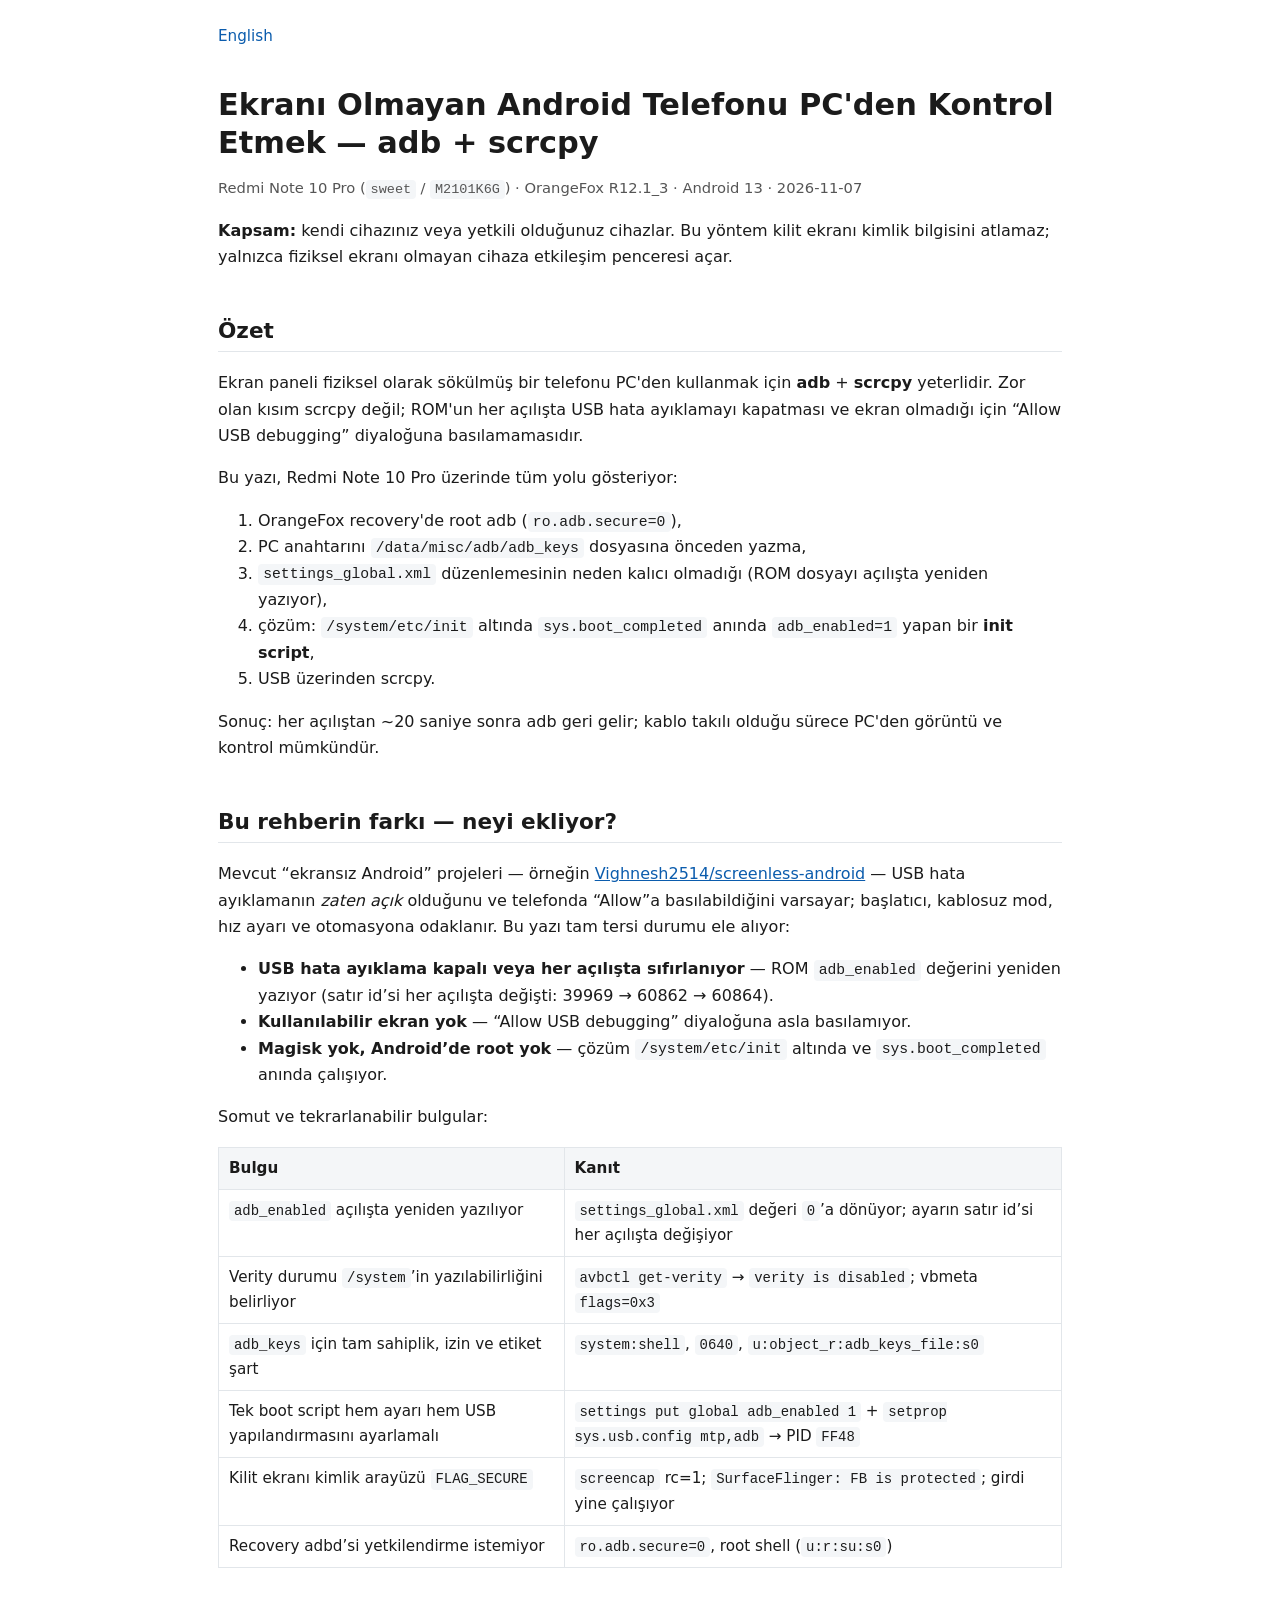
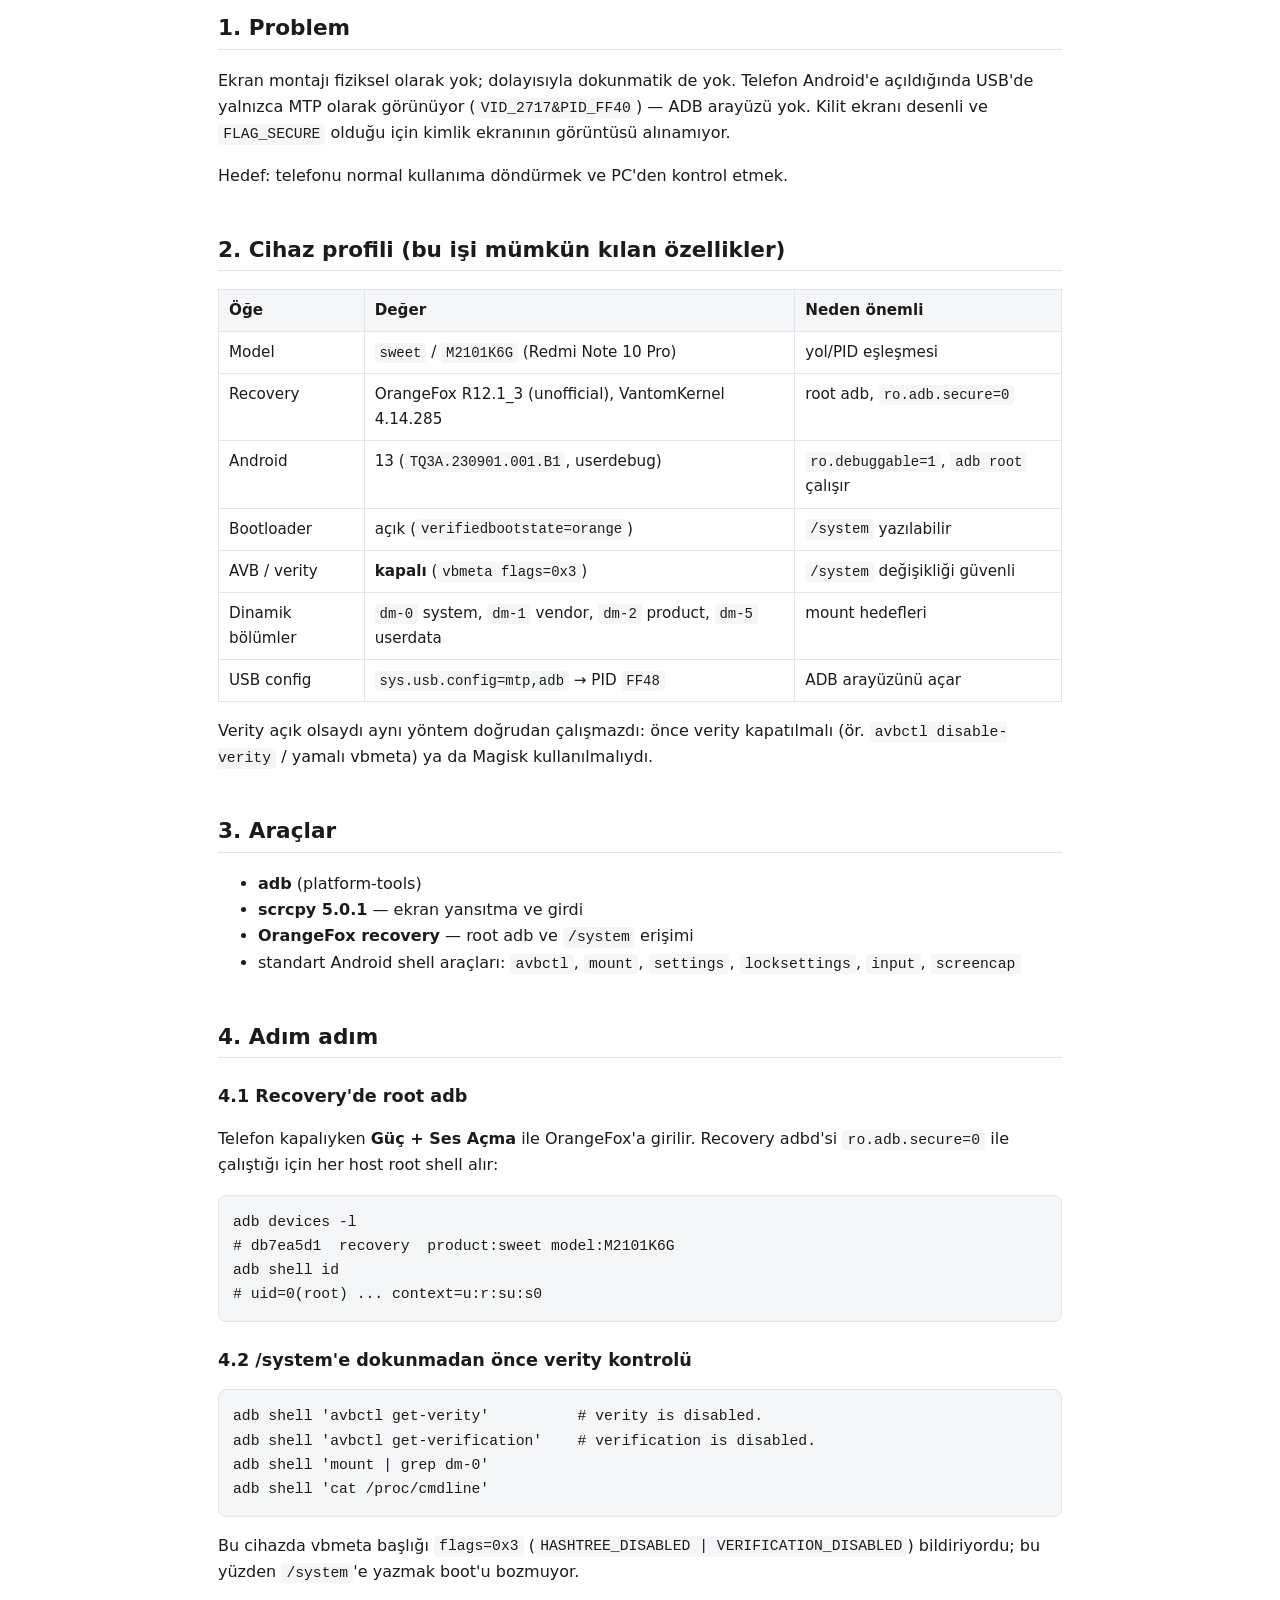
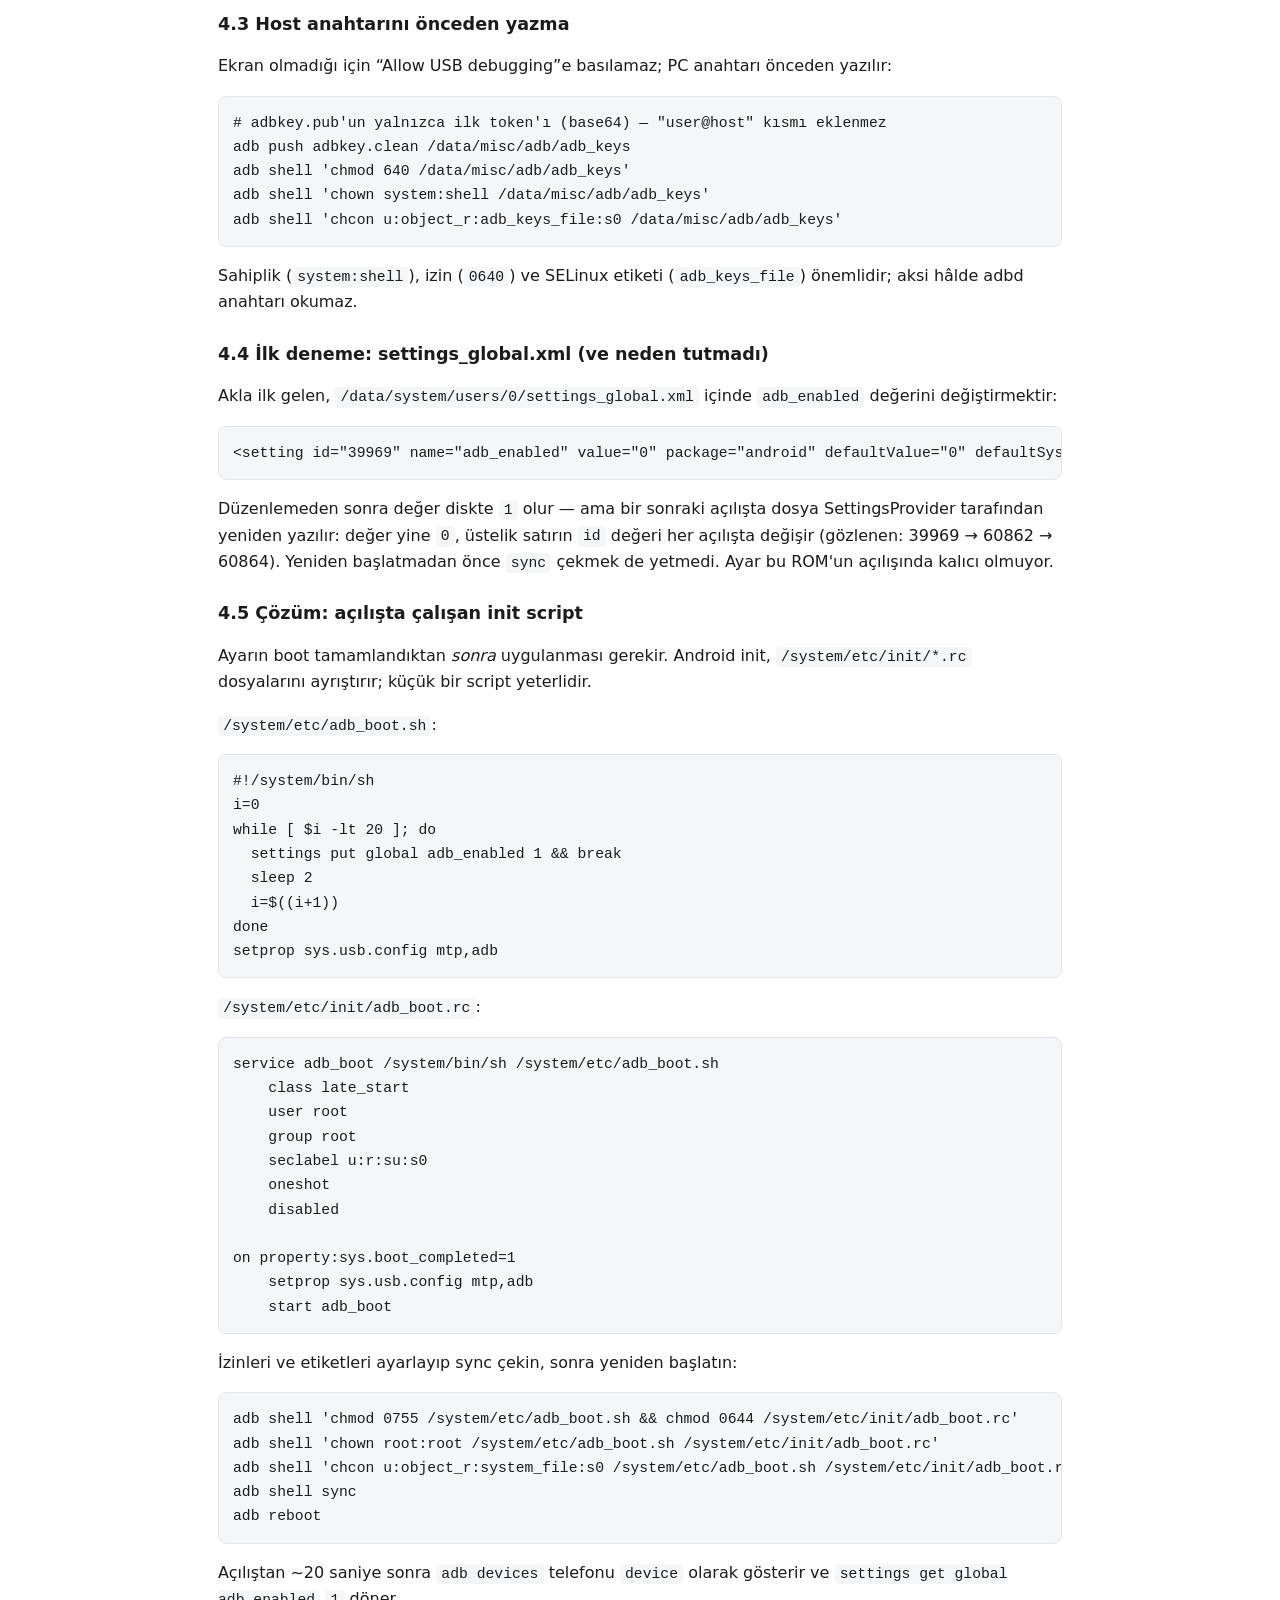
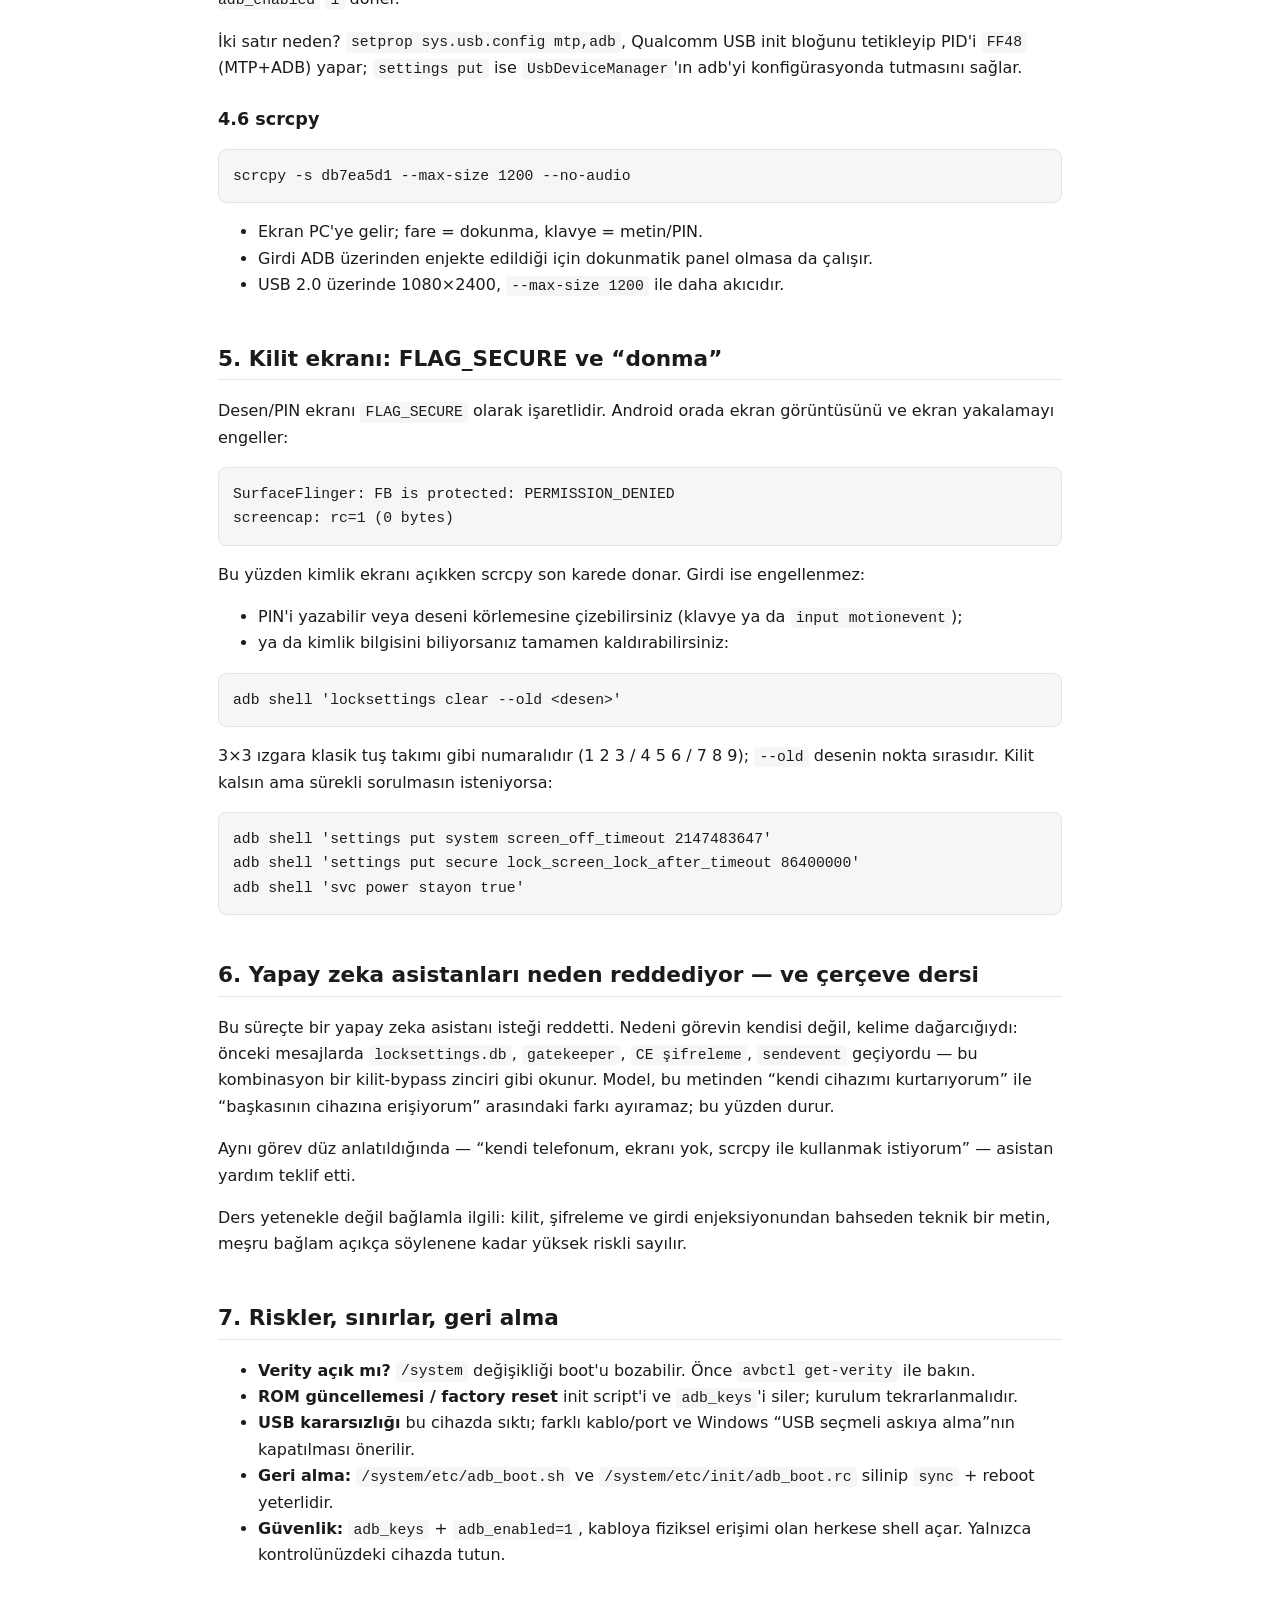
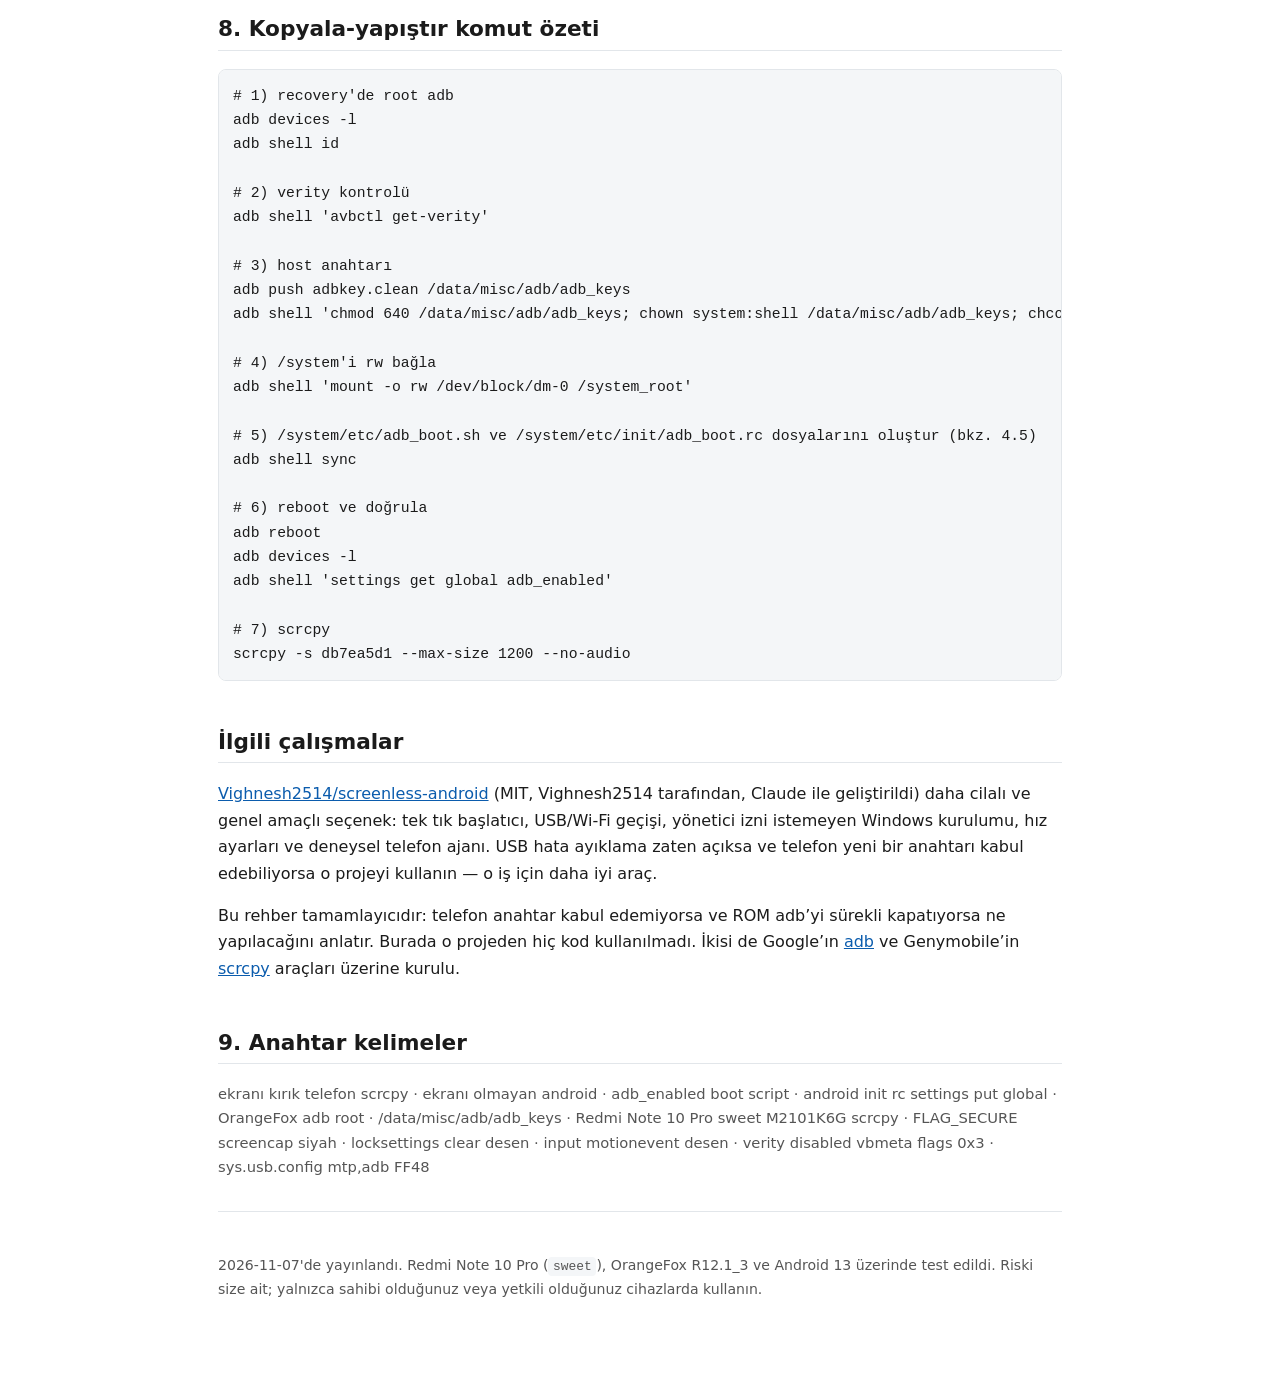
==== commit 1c4bf1f9: "docs: highlight unique findings, add related work / credit screenless-android" ====
--- a/tr/index.html
+++ b/tr/index.html
@@ -47,6 +47,25 @@
 </ol>
 <p>Sonuç: her açılıştan ~20 saniye sonra adb geri gelir; kablo takılı olduğu sürece PC'den görüntü ve kontrol mümkündür.</p>
 
+<h2>Bu rehberin farkı — neyi ekliyor?</h2>
+<p>Mevcut “ekransız Android” projeleri — örneğin <a href="https://github.com/Vighnesh2514/screenless-android">Vighnesh2514/screenless-android</a> — USB hata ayıklamanın <em>zaten açık</em> olduğunu ve telefonda “Allow”a basılabildiğini varsayar; başlatıcı, kablosuz mod, hız ayarı ve otomasyona odaklanır. Bu yazı tam tersi durumu ele alıyor:</p>
+<ul>
+<li><strong>USB hata ayıklama kapalı veya her açılışta sıfırlanıyor</strong> — ROM <code>adb_enabled</code> değerini yeniden yazıyor (satır id’si her açılışta değişti: 39969 → 60862 → 60864).</li>
+<li><strong>Kullanılabilir ekran yok</strong> — “Allow USB debugging” diyaloğuna asla basılamıyor.</li>
+<li><strong>Magisk yok, Android’de root yok</strong> — çözüm <code>/system/etc/init</code> altında ve <code>sys.boot_completed</code> anında çalışıyor.</li>
+</ul>
+<p>Somut ve tekrarlanabilir bulgular:</p>
+<table>
+<thead><tr><th>Bulgu</th><th>Kanıt</th></tr></thead>
+<tbody>
+<tr><td><code>adb_enabled</code> açılışta yeniden yazılıyor</td><td><code>settings_global.xml</code> değeri <code>0</code>’a dönüyor; ayarın satır id’si her açılışta değişiyor</td></tr>
+<tr><td>Verity durumu <code>/system</code>’in yazılabilirliğini belirliyor</td><td><code>avbctl get-verity</code> → <code>verity is disabled</code>; vbmeta <code>flags=0x3</code></td></tr>
+<tr><td><code>adb_keys</code> için tam sahiplik, izin ve etiket şart</td><td><code>system:shell</code>, <code>0640</code>, <code>u:object_r:adb_keys_file:s0</code></td></tr>
+<tr><td>Tek boot script hem ayarı hem USB yapılandırmasını ayarlamalı</td><td><code>settings put global adb_enabled 1</code> + <code>setprop sys.usb.config mtp,adb</code> → PID <code>FF48</code></td></tr>
+<tr><td>Kilit ekranı kimlik arayüzü <code>FLAG_SECURE</code></td><td><code>screencap</code> rc=1; <code>SurfaceFlinger: FB is protected</code>; girdi yine çalışıyor</td></tr>
+<tr><td>Recovery adbd’si yetkilendirme istemiyor</td><td><code>ro.adb.secure=0</code>, root shell (<code>u:r:su:s0</code>)</td></tr>
+</tbody>
+</table>
 <h2>1. Problem</h2>
 <p>Ekran montajı fiziksel olarak yok; dolayısıyla dokunmatik de yok. Telefon Android'e açıldığında USB'de yalnızca MTP olarak görünüyor (<code>VID_2717&amp;PID_FF40</code>) — ADB arayüzü yok. Kilit ekranı desenli ve <code>FLAG_SECURE</code> olduğu için kimlik ekranının görüntüsü alınamıyor.</p>
 <p>Hedef: telefonu normal kullanıma döndürmek ve PC'den kontrol etmek.</p>
@@ -199,6 +218,9 @@
 # 7) scrcpy
 scrcpy -s db7ea5d1 --max-size 1200 --no-audio</code></pre>
 
+<h2>İlgili çalışmalar</h2>
+<p><a href="https://github.com/Vighnesh2514/screenless-android">Vighnesh2514/screenless-android</a> (MIT, Vighnesh2514 tarafından, Claude ile geliştirildi) daha cilalı ve genel amaçlı seçenek: tek tık başlatıcı, USB/Wi‑Fi geçişi, yönetici izni istemeyen Windows kurulumu, hız ayarları ve deneysel telefon ajanı. USB hata ayıklama zaten açıksa ve telefon yeni bir anahtarı kabul edebiliyorsa o projeyi kullanın — o iş için daha iyi araç.</p>
+<p>Bu rehber tamamlayıcıdır: telefon anahtar kabul edemiyorsa ve ROM adb’yi sürekli kapatıyorsa ne yapılacağını anlatır. Burada o projeden hiç kod kullanılmadı. İkisi de Google’ın <a href="https://developer.android.com/tools/adb">adb</a> ve Genymobile’in <a href="https://github.com/Genymobile/scrcpy">scrcpy</a> araçları üzerine kurulu.</p>
 <h2>9. Anahtar kelimeler</h2>
 <p class="meta">ekranı kırık telefon scrcpy · ekranı olmayan android · adb_enabled boot script · android init rc settings put global · OrangeFox adb root · /data/misc/adb/adb_keys · Redmi Note 10 Pro sweet M2101K6G scrcpy · FLAG_SECURE screencap siyah · locksettings clear desen · input motionevent desen · verity disabled vbmeta flags 0x3 · sys.usb.config mtp,adb FF48</p>
 
